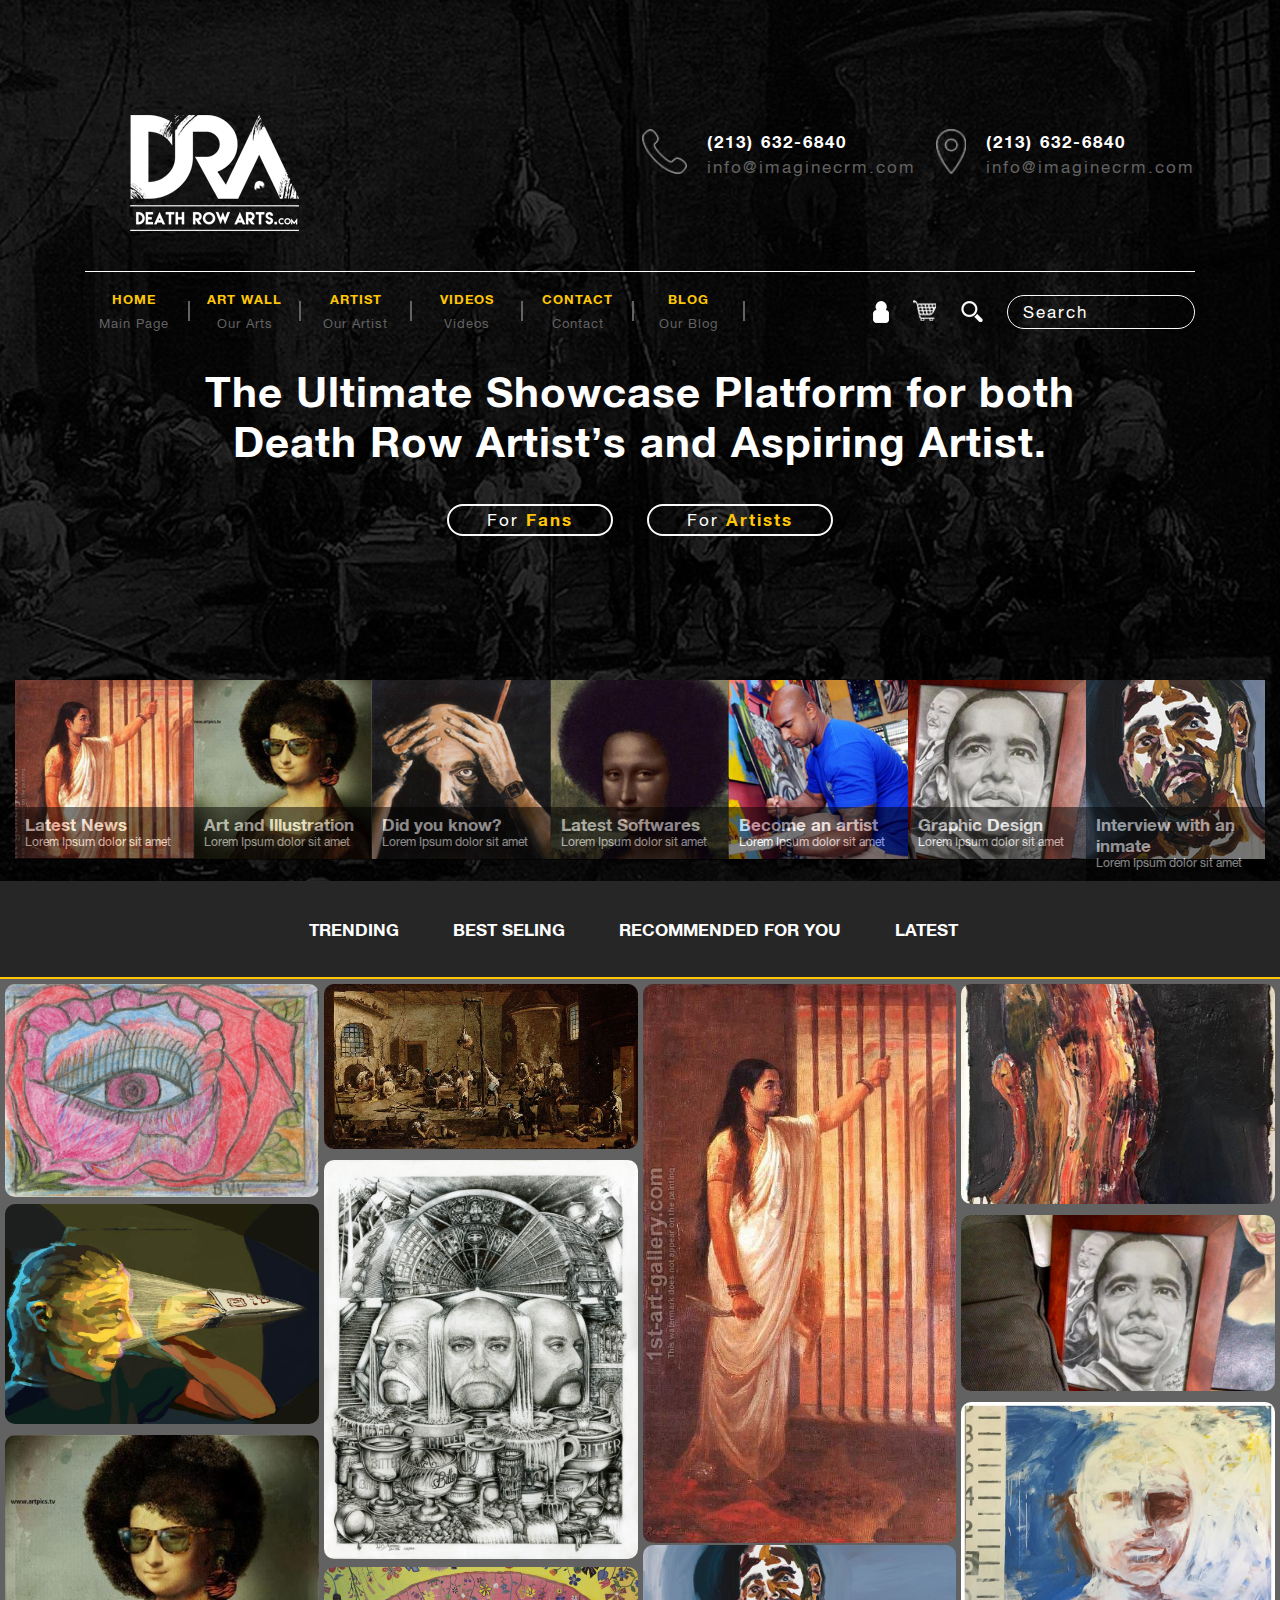
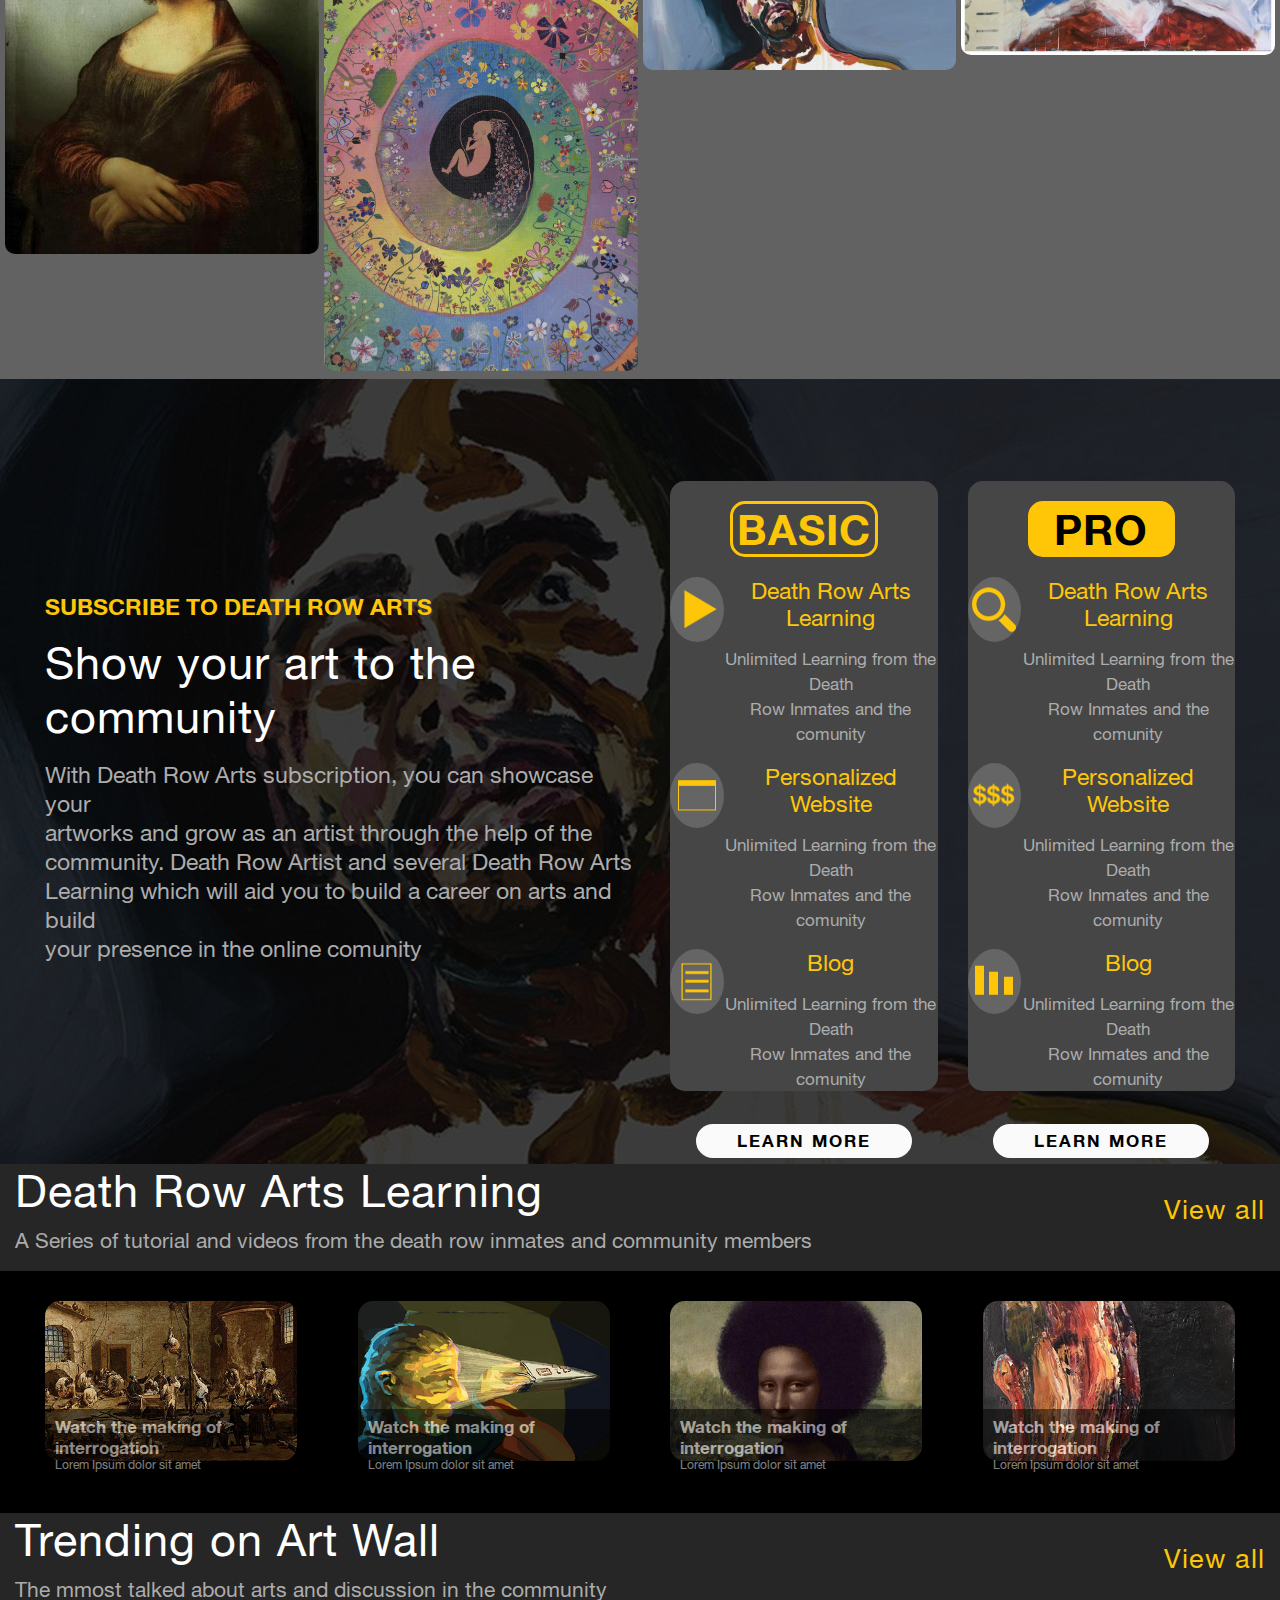
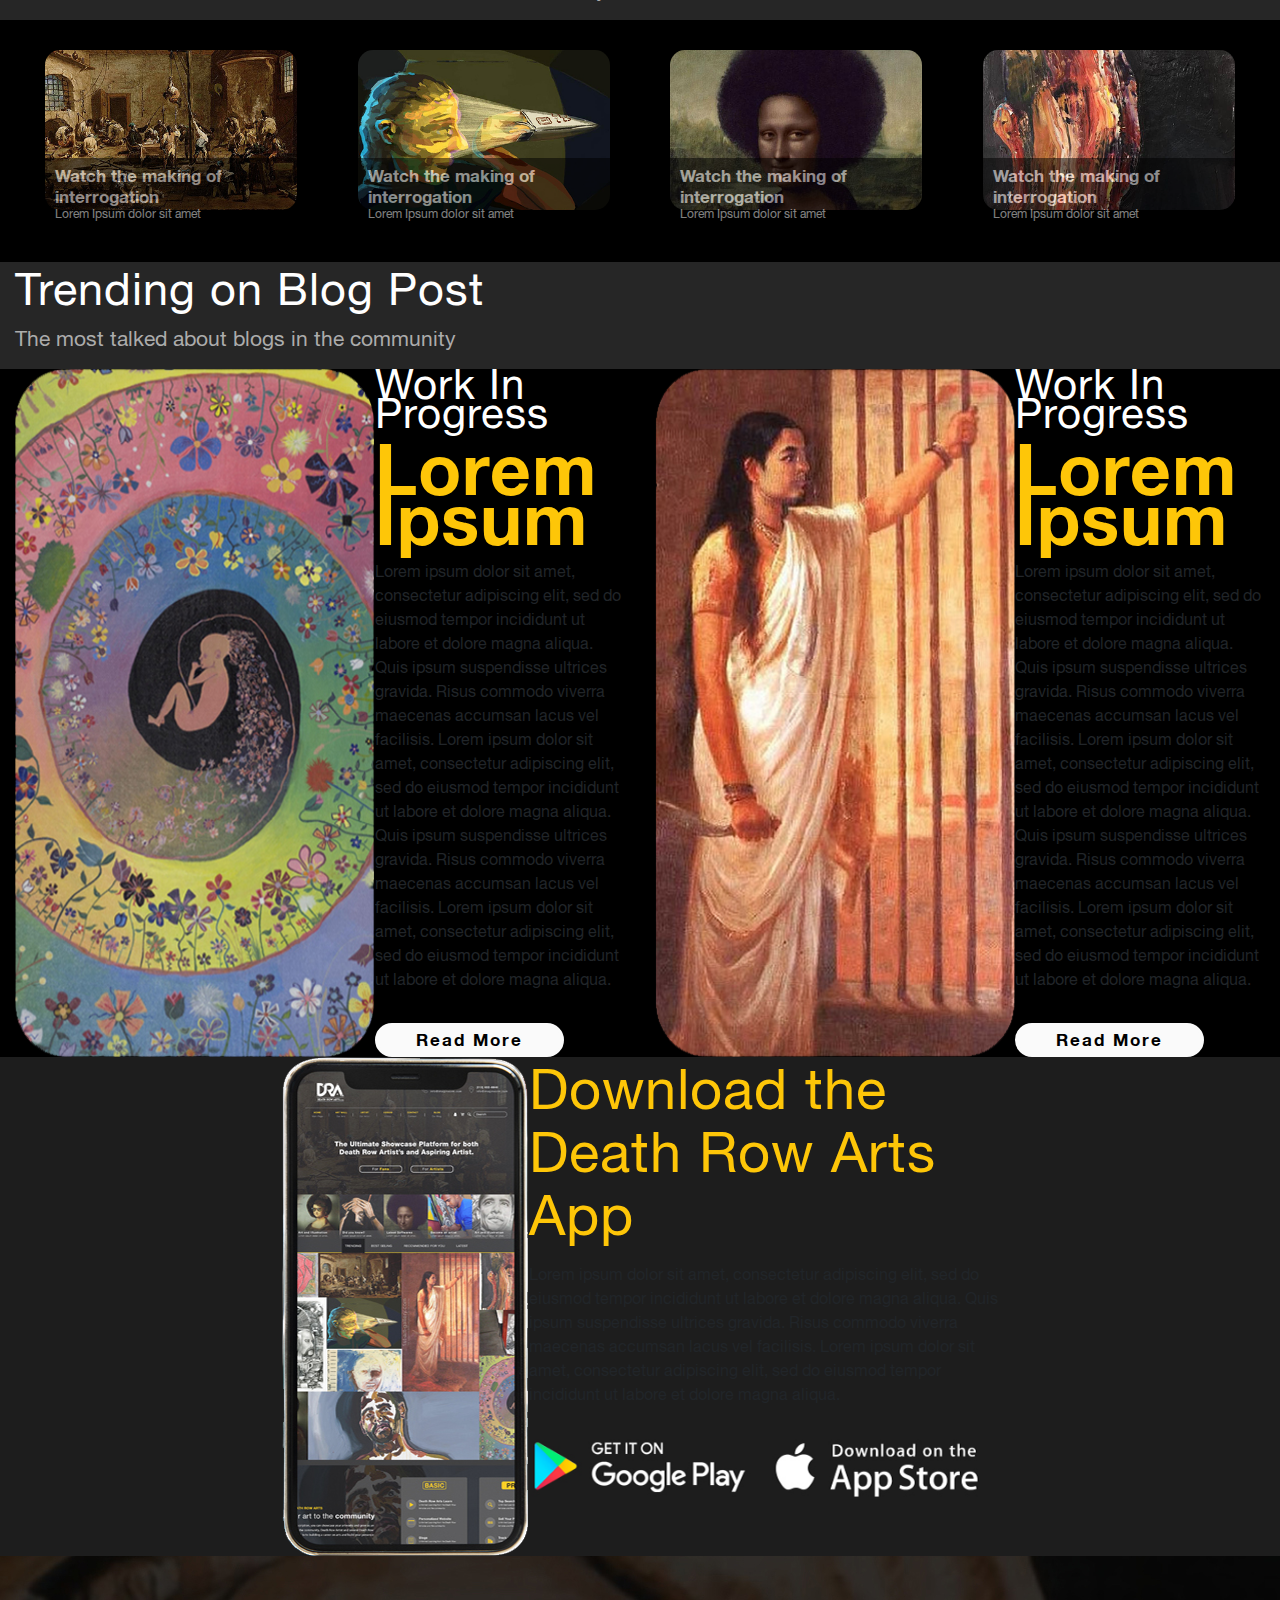
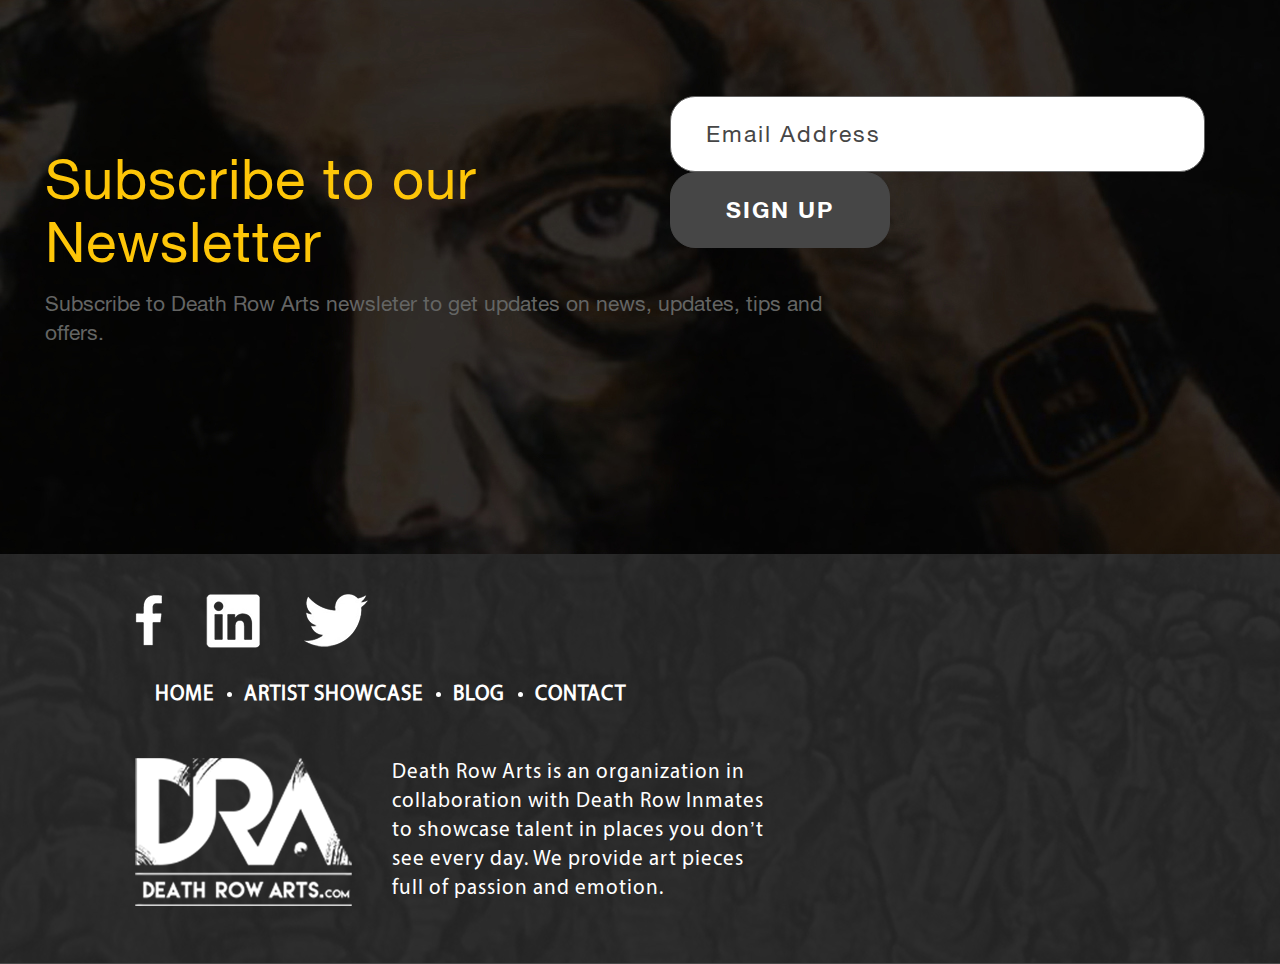
==== art_wall.html @ 4ac0b88d "Art-Wall draft (without margins)" ====
<!DOCTYPE html>
<html lang="en">
<head>
    <meta charset="utf-8">
    <meta name="viewport" content="width=device-width, initial-scale=1, shrink-to-fit=no">
    <meta name="description" content="">
    <meta name="author" content="">
    <!-- <link rel="icon" href="./favicon.ico"> -->

    <title>Art wall - Death Row Arts</title>

    <!-- Bootstrap CSS -->
    <link href="css/bootstrap.min.css" rel="stylesheet">

    <!-- Slick Slider -->
    <link href="slick/slick-theme.css" rel="stylesheet">
    <link href="slick/slick.css" rel="stylesheet">

    <!-- Custom styles for this template -->
    <link href="css/main.css" rel="stylesheet">
</head>

<body>

<header class="masthead-profile">
    <div class="container h-100 top-nav">
        <div class="row justify-content-between">
            <div class="col-md-auto">
                <div class="top-nav-logo">
                    <img src="img/DRA-logo.png" alt="DRA">
                </div>
            </div><!-- /.col-md -->
            <div class="col-md-auto top-right">
                <img src="img/phone.png" alt="phone_icon">
                <p>(213) 632-6840<br/><span class="top-right-mail">info@imaginecrm.com</span></p>
                <img src="img/location.png" alt="location_icon">
                <p>(213) 632-6840<br/><span class="top-right-mail">info@imaginecrm.com</span></p>
            </div><!-- /.col-md -->
        </div>
        <hr class="line"/>
        <div class="row justify-content-between align-items-center center">
            <div class="col-md-auto">
                <button class="top-nav_btn">
                    <img src="img/button.png" alt="button">
                </button>
                <ul class="top-nav_menu">
                    <li>
                        <a href="#">HOME</a>
                    </li>
                    <li>
                        <a href="#">ART WALL</a>
                    </li>
                    <li>
                        <a href="#">ARTIST</a>
                    </li>
                    <li>
                        <a href="#">VIDEOS</a>
                    </li>
                    <li>
                        <a href="#">CONTACT</a>
                    </li>
                    <li>
                        <a href="#">BLOG</a>
                    </li>
                </ul>
                <ul class="top-nav_menu_shell">
                    <li>
                        <p>Main Page</p>
                    </li>
                    <li>
                        <p>Our Arts</p>
                    </li>
                    <li>
                        <p>Our Artist</p>
                    </li>
                    <li>
                        <p>Videos</p>
                    </li>
                    <li>
                        <p>Contact</p>
                    </li>
                    <li>
                        <p>Our Blog</p>
                    </li>
                </ul>
            </div><!-- /.col-md -->
            <div class="col-md-auto">
                <ul class="top-nav_menu_right">
                    <li>
                        <a href="#"><img class="user" src="img/user.png" alt="user image"></a>
                    </li>
                    <li>
                        <a href="#"><img class="cart" src="img/cart.png" alt="cart image"></a>
                    </li>
                    <li>
                        <a href="#"><img class="search_icon" src="img/search.png" alt="search image"></a>
                    </li>
                    <li>
                        <input type="search" class="search" placeholder="Search">
                    </li>
                </ul>
            </div><!-- /.col-md -->
        </div><!-- /.row -->
        <div class="row justify-content-center align-items-center ">
            <div class="col-md-auto center art-wall_top">
                <h1>The Ultimate Showcase Platform for both<br/>
                    Death Row Artist’s and Aspiring Artist.</h1>
                <a href="#" class="art-wall_top_button">For <span class="art-wall_top_button_span">Fans</span></a>
                <a href="#" class="art-wall_top_button">For <span class="art-wall_top_button_span">Artists</span></a>
            </div>
        </div><!-- /.row -->
    </div>
</header>
<div class="container-fluid art-wall_top_imgs">
    <div class="row justify-content-center align-items-center">
        <div class="col-md-12 art-wall_top_imgs_row">
            <div class="art-wall_top_imgs_row_item">
                <a href="#"><img src="img/art-wall/art_wall_top1.jpg" class="img-fluid" alt="Image from Art Wall news"></a>
                <div class="art-wall_top_imgs_row_item_text">
                    <p>Latest News</p>
                    <p>Lorem Ipsum dolor sit amet</p>
                </div>
            </div>
            <div class="art-wall_top_imgs_row_item">
                <a href="#"><img src="img/art-wall/art_wall_top2.jpg" class="img-fluid" alt="Image from Art Wall news"></a>
                <div class="art-wall_top_imgs_row_item_text">
                    <p>Art and Illustration</p>
                    <p>Lorem Ipsum dolor sit amet</p>
                </div>
            </div>
            <div class="art-wall_top_imgs_row_item">
                <a href="#"><img src="img/art-wall/art_wall_top3.jpg" class="img-fluid" alt="Image from Art Wall news"></a>
                <div class="art-wall_top_imgs_row_item_text">
                    <p>Did you know?</p>
                    <p>Lorem Ipsum dolor sit amet</p>
                </div>
            </div>
            <div class="art-wall_top_imgs_row_item">
                <a href="#"><img src="img/art-wall/art_wall_top4.jpg" class="img-fluid" alt="Image from Art Wall news"></a>
                <div class="art-wall_top_imgs_row_item_text">
                    <p>Latest Softwares</p>
                    <p>Lorem Ipsum dolor sit amet</p>
                </div>
            </div>
            <div class="art-wall_top_imgs_row_item">
                <a href="#"><img src="img/art-wall/art_wall_top5.jpg" class="img-fluid" alt="Image from Art Wall news"></a>
                <div class="art-wall_top_imgs_row_item_text">
                    <p>Become an artist</p>
                    <p>Lorem Ipsum dolor sit amet</p>
                </div>
            </div>
            <div class="art-wall_top_imgs_row_item">
                <a href="#"><img src="img/art-wall/art_wall_top6.jpg" class="img-fluid" alt="Image from Art Wall news"></a>
                <div class="art-wall_top_imgs_row_item_text">
                    <p>Graphic Design</p>
                    <p>Lorem Ipsum dolor sit amet</p>
                </div>
            </div>
            <div class="art-wall_top_imgs_row_item">
                <a href="#"><img src="img/art-wall/art_wall_top7.jpg" class="img-fluid" alt="Image from Art Wall news"></a>
                <div class="art-wall_top_imgs_row_item_text">
                    <p>Interview with an inmate</p>
                    <p>Lorem Ipsum dolor sit amet</p>
                </div>
            </div>
        </div>
    </div><!-- /.row -->
</div>
<div class="container-fluid">
    <!-- Art-wall_menu -->
    <div class="row justify-content-center align-items-center art-wall_menu_bg">
        <div class="col-md-auto">
            <ul class="art-wall_menu">
                <li>
                    <a href="#">TRENDING</a>
                </li>
                <li>
                    <a href="#">BEST SELING</a>
                </li>
                <li>
                    <a href="#">RECOMMENDED FOR YOU</a>
                </li>
                <li>
                    <a href="#">LATEST</a>
                </li>
            </ul>
        </div>
    </div><!-- /.row -->
</div>
<!-- Gallery artist profile -->
<div class="container-fluid grid-cont">
    <div class="grid">
        <div class="grid_content">
            <div class="grid_item">
                <img src="img/artist_gallery_1.jpg" class="img-fluid" alt="Image from artist gallery">
            </div>
            <div class="grid_item">
                <img src="img/artist_gallery_2.jpg" class="img-fluid" alt="Image from artist gallery">
            </div>
            <div class="grid_item">
                <img src="img/artist_gallery_3.jpg" class="img-fluid" alt="Image from artist gallery">
            </div>
            <div class="grid_item">
                <img src="img/artist_gallery_4.jpg" class="img-fluid" alt="Image from artist gallery">
            </div>
            <div class="grid_item">
                <img src="img/artist_gallery_5.jpg" class="img-fluid" alt="Image from artist gallery">
            </div>
            <div class="grid_item">
                <img src="img/artist_gallery_6.jpg" class="img-fluid" alt="Image from artist gallery">
            </div>
            <div class="grid_item">
                <img src="img/artist_gallery_7.jpg" class="img-fluid" alt="Image from artist gallery">
            </div>
            <div class="grid_item">
                <img src="img/artist_gallery_8.jpg" class="img-fluid" alt="Image from artist gallery">
            </div>
            <div class="grid_item">
                <img src="img/artist_gallery_9.jpg" class="img-fluid" alt="Image from artist gallery">
            </div>
            <div class="grid_item">
                <img src="img/artist_gallery_10.jpg" class="img-fluid" alt="Image from artist gallery">
            </div>
            <div class="grid_item">
                <img src="img/artist_gallery_11.jpg" class="img-fluid" alt="Image from artist gallery">
            </div>
        </div>
    </div>
</div><!-- /.container grid -->
<div class="container-fluid">
    <!-- Tarifs - first block -->
    <div class="row align-items-center art-wall-firstbox">
        <div class="col-md-6">
            <p class="first">SUBSCRIBE TO DEATH ROW ARTS</p>
            <p class="second">Show your art to the community</p>
            <p class="third">With Death Row Arts subscription, you can showcase your<br/>
                artworks and grow as an artist through the help of the<br/>
                community. Death Row Artist and several Death Row Arts<br/>
                Learning which will aid you to build a career on arts and build<br/>
                your presence in the online comunity
            </p>
        </div>
        <div class="col-md-6 center art-wall-firstbox-items">
            <div class="art-wall-firstbox-items-first">
                <div class="art-wall-firstbox-item-title">
                    <p>BASIC</p>
                </div>
                <div class="art-wall-firstbox-items-first-row">
                    <div class="art-wall-firstbox-items-first-row-img">
                        <img src="img/art-wall/ArtWall_first-box_1.png" class="img-fluid" alt="item icon">
                    </div>
                    <div>
                        <p>Death Row Arts Learning</p>
                        <p>Unlimited Learning from the Death<br/>
                            Row Inmates and the comunity</p>
                    </div>
                </div>
                <div class="art-wall-firstbox-items-first-row">
                    <div class="art-wall-firstbox-items-first-row-img">
                        <img src="img/art-wall/ArtWall_first-box_2.png" class="img-fluid" alt="item icon">
                    </div>
                    <div>
                        <p>Personalized Website</p>
                        <p>Unlimited Learning from the Death<br/>
                            Row Inmates and the comunity</p>
                    </div>
                </div>
                <div class="art-wall-firstbox-items-first-row">
                    <div class="art-wall-firstbox-items-first-row-img">
                        <img src="img/art-wall/ArtWall_first-box_3.png" class="img-fluid" alt="item icon">
                    </div>
                    <div>
                        <p>Blog</p>
                        <p>Unlimited Learning from the Death<br/>
                            Row Inmates and the comunity</p>
                    </div>
                </div>
                <a href="#" class="button">LEARN MORE</a>
            </div>
            <div class="art-wall-firstbox-items-second">
                <div class="art-wall-secondbox-item-title">
                    <p>PRO</p>
                </div>
                <div class="art-wall-firstbox-items-first-row">
                    <div class="art-wall-firstbox-items-first-row-img">
                        <img src="img/art-wall/ArtWall_first-box_4.png" class="img-fluid" alt="item icon">
                    </div>
                    <div>
                        <p>Death Row Arts Learning</p>
                        <p>Unlimited Learning from the Death<br/>
                            Row Inmates and the comunity</p>
                    </div>
                </div>
                <div class="art-wall-firstbox-items-first-row">
                    <div class="art-wall-firstbox-items-first-row-img">
                        <img src="img/art-wall/ArtWall_first-box_5.png" class="img-fluid" alt="item icon">
                    </div>
                    <div>
                        <p>Personalized Website</p>
                        <p>Unlimited Learning from the Death<br/>
                            Row Inmates and the comunity</p>
                    </div>
                </div>
                <div class="art-wall-firstbox-items-first-row">
                    <div class="art-wall-firstbox-items-first-row-img">
                        <img src="img/art-wall/ArtWall_first-box_6.png" class="img-fluid" alt="item icon">
                    </div>
                    <div>
                        <p>Blog</p>
                        <p>Unlimited Learning from the Death<br/>
                            Row Inmates and the comunity</p>
                    </div>
                </div>
                <a href="#" class="button">LEARN MORE</a>
            </div>
        </div>
    </div><!-- Tarifs - first block -->
    <!-- Second block -->
    <div class="row justify-content-between align-items-center art-wall-secondBox">
        <div class="col-md-auto">
            <h2>Death Row Arts Learning</h2>
            <p>A Series of tutorial and videos from the death row inmates and community members</p>
        </div>
        <div class="col-md-auto art-wall-secondBox-txtSecond">
            <p>View all</p>
        </div>
    </div>
    <div class="row justify-content-center align-items-center art-wall-secondBox-img">
        <div class="col-md-12 art-wall_top_imgs_row">
            <div class="art-wall_top_imgs_row_item art-wall-midImg">
                <a href="#"><img src="img/art-wall/art_wall_mid1.jpg" class="img-fluid"
                                 alt="Image from Death Row Arts Learning"></a>
                <div class="art-wall_top_imgs_row_item_text">
                    <p>Watch the making of interrogation</p>
                    <p>Lorem Ipsum dolor sit amet</p>
                </div>
            </div>
            <div class="art-wall_top_imgs_row_item art-wall-midImg">
                <a href="#"><img src="img/art-wall/art_wall_mid2.jpg" class="img-fluid"
                                 alt="Image from Death Row Arts Learning"></a>
                <div class="art-wall_top_imgs_row_item_text">
                    <p>Watch the making of interrogation</p>
                    <p>Lorem Ipsum dolor sit amet</p>
                </div>
            </div>
            <div class="art-wall_top_imgs_row_item art-wall-midImg">
                <a href="#"><img src="img/art-wall/art_wall_mid3.jpg" class="img-fluid"
                                 alt="Image from Death Row Arts Learning"></a>
                <div class="art-wall_top_imgs_row_item_text">
                    <p>Watch the making of interrogation</p>
                    <p>Lorem Ipsum dolor sit amet</p>
                </div>
            </div>
            <div class="art-wall_top_imgs_row_item art-wall-midImg">
                <a href="#"><img src="img/art-wall/art_wall_mid4.jpg" class="img-fluid"
                                 alt="Image from Death Row Arts Learning"></a>
                <div class="art-wall_top_imgs_row_item_text">
                    <p>Watch the making of interrogation</p>
                    <p>Lorem Ipsum dolor sit amet</p>
                </div>
            </div>
        </div>
    </div><!-- /.row -->
    <div class="row justify-content-between align-items-center art-wall-secondBox">
        <div class="col-md-auto">
            <h2>Trending on Art Wall</h2>
            <p>The mmost talked about arts and discussion in the community</p>
        </div>
        <div class="col-md-auto art-wall-secondBox-txtSecond">
            <p>View all</p>
        </div>
    </div>
    <div class="row justify-content-center align-items-center art-wall-secondBox-img">
        <div class="col-md-12 art-wall_top_imgs_row">
            <div class="art-wall_top_imgs_row_item art-wall-midImg">
                <a href="#"><img src="img/art-wall/art_wall_mid1.jpg" class="img-fluid"
                                 alt="Image from Trending on Art Wall"></a>
                <div class="art-wall_top_imgs_row_item_text">
                    <p>Watch the making of interrogation</p>
                    <p>Lorem Ipsum dolor sit amet</p>
                </div>
            </div>
            <div class="art-wall_top_imgs_row_item art-wall-midImg">
                <a href="#"><img src="img/art-wall/art_wall_mid2.jpg" class="img-fluid"
                                 alt="Image from Trending on Art Wall"></a>
                <div class="art-wall_top_imgs_row_item_text">
                    <p>Watch the making of interrogation</p>
                    <p>Lorem Ipsum dolor sit amet</p>
                </div>
            </div>
            <div class="art-wall_top_imgs_row_item art-wall-midImg">
                <a href="#"><img src="img/art-wall/art_wall_mid3.jpg" class="img-fluid"
                                 alt="Image from Trending on Art Wall"></a>
                <div class="art-wall_top_imgs_row_item_text">
                    <p>Watch the making of interrogation</p>
                    <p>Lorem Ipsum dolor sit amet</p>
                </div>
            </div>
            <div class="art-wall_top_imgs_row_item art-wall-midImg">
                <a href="#"><img src="img/art-wall/art_wall_mid4.jpg" class="img-fluid"
                                 alt="Image from Trending on Art Wall"></a>
                <div class="art-wall_top_imgs_row_item_text">
                    <p>Watch the making of interrogation</p>
                    <p>Lorem Ipsum dolor sit amet</p>
                </div>
            </div>
        </div>
    </div><!-- /.row -->
    <div class="row align-items-center art-wall-secondBox">
        <div class="col-md-12">
            <h2>Trending on Blog Post</h2>
            <p>The most talked about blogs in the community</p>
        </div>
    </div>
    <!-- Third block -->
    <div class="row justify-content-center align-items-center art-wall-thirdBox">
        <div class="col-md-6 flex">
            <img src="img/art-wall/art-wall-ThirdBox1.png" class="img-fluid" alt="Image from Trending on Blog Post">
            <div>
                <p>Work In Progress</p>
                <p>Lorem Ipsum</p>
                <p>Lorem ipsum dolor sit amet, consectetur adipiscing elit, sed do eiusmod tempor incididunt ut labore
                    et dolore magna aliqua. Quis ipsum suspendisse ultrices gravida. Risus commodo viverra maecenas
                    accumsan lacus vel facilisis. Lorem ipsum dolor sit amet, consectetur adipiscing elit, sed do
                    eiusmod tempor incididunt ut labore et dolore magna aliqua. Quis ipsum suspendisse ultrices gravida.
                    Risus commodo viverra maecenas accumsan lacus vel facilisis. Lorem ipsum dolor sit amet, consectetur
                    adipiscing elit, sed do eiusmod tempor incididunt ut labore et dolore magna aliqua. </p>
                <a href="#" class="button">Read More</a>
            </div>
        </div>
        <div class="col-md-6 flex">
            <img src="img/art-wall/art-wall-ThirdBox2.png" class="img-fluid" alt="Image from Trending on Blog Post">
            <div>
                <p>Work In Progress</p>
                <p>Lorem Ipsum</p>
                <p>Lorem ipsum dolor sit amet, consectetur adipiscing elit, sed do eiusmod tempor incididunt ut labore
                    et dolore magna aliqua. Quis ipsum suspendisse ultrices gravida. Risus commodo viverra maecenas
                    accumsan lacus vel facilisis. Lorem ipsum dolor sit amet, consectetur adipiscing elit, sed do
                    eiusmod tempor incididunt ut labore et dolore magna aliqua. Quis ipsum suspendisse ultrices gravida.
                    Risus commodo viverra maecenas accumsan lacus vel facilisis. Lorem ipsum dolor sit amet, consectetur
                    adipiscing elit, sed do eiusmod tempor incididunt ut labore et dolore magna aliqua. </p>
                <a href="#" class="button">Read More</a>
            </div>
        </div>
    </div><!-- /.row -->
    <!-- Fourth block -->
    <div class="row justify-content-center align-items-center art-wall-forthBox">
        <div class="col-md-7 flex">
            <img src="img/art-wall/art-wall-FourthBox.png" class="img-fluid" alt="Image of phone">
            <div>
                <p>Download the<br/>
                    Death Row Arts App</p>
                <p>Lorem ipsum dolor sit amet, consectetur adipiscing elit, sed do eiusmod tempor incididunt ut labore
                    et dolore magna aliqua. Quis ipsum suspendisse ultrices gravida. Risus commodo viverra maecenas
                    accumsan lacus vel facilisis. Lorem ipsum dolor sit amet, consectetur adipiscing elit, sed do
                    eiusmod tempor incididunt ut labore et dolore magna aliqua.</p>
                <img src="img/art-wall/art-wall-FourthBox1.png" class="img-fluid" alt="GooglePlay and AppStore icons">
            </div>
        </div>
    </div><!-- /.row -->
    <!-- Subscribe block -->
    <div class="row justify-content-center align-items-center art-wall-subscribe">
        <div class="col-md-6">
            <p>Subscribe to our Newsletter</p>
            <p>Subscribe to Death Row Arts newsleter to get updates on news, updates, tips and offers.</p>
        </div>
        <div class="col-md-6">
            <input type="email" class="email" placeholder="Email Address">
            <a href="#" class="art-wall-subscribe_btn">SIGN UP</a>
        </div>
    </div><!-- /.row -->
</div><!-- /.container -->

<footer class="footer">
    <div class="container-fluid">
        <div class="row justify-content-between align-items-center">
            <div class="col-md-auto footer-left">
                <a href="#"><img src="img/fb.png" alt="facebook icon"></a>
                <a href="#"><img src="img/in.png" alt="linkedin_icon"></a>
                <a href="#"><img src="img/twitter.png" alt="twitter_icon"></a>
                <ul class="footer-left-menu">
                    <li>
                        <a href="#">HOME</a>
                    </li>
                    <li>
                        <a href="#">ARTIST SHOWCASE</a>
                    </li>
                    <li>
                        <a href="#">BLOG</a>
                    </li>
                    <li>
                        <a href="#">CONTACT</a>
                    </li>
                </ul>
            </div><!-- /.col-md -->
            <div class="col-md-auto footer-right">
                <img src="img/DRA-logoFooter.png" alt="DRA">
                <p>Death Row Arts is an organization in<br/>
                    collaboration with Death Row Inmates<br/>
                    to showcase talent in places you don’t<br/>
                    see every day. We provide art pieces<br/>
                    full of passion and emotion.</p>
            </div><!-- /.col-md -->
        </div>
    </div><!-- /.container -->
</footer>

<script src="js/jquery-3.3.1.slim.min.js"></script>
<script src="js/bootstrap.bundle.min.js"></script>
<script src="js/main.js"></script>
<script src="slick/slick.js"></script>
</body>
</html>
---- css/main.css ----
@charset "UTF-8";
@font-face {
  font-family: "HelveticaNeueLT Std";
  src: url("../fonts/HelveticaNeueLTStd-Bd.eot");
  src: url("../fonts/HelveticaNeueLTStd-Bd.eot?#iefix") format("embedded-opentype"), url("../fonts/HelveticaNeueLTStd-Bd.woff2") format("woff2"), url("../fonts/HelveticaNeueLTStd-Bd.woff") format("woff"), url("../fonts/HelveticaNeueLTStd-Bd.ttf") format("truetype"), url("../fonts/HelveticaNeueLTStd-Bd.svg#HelveticaNeueLTStd-Bd") format("svg");
  font-weight: 700;
  font-style: normal;
  font-stretch: normal;
  unicode-range: U+0020-00FE;
}
@font-face {
  font-family: "HelveticaNeueLT Std";
  src: url("../fonts/HelveticaNeueLTStd-It.eot");
  src: url("../fonts/HelveticaNeueLTStd-It.eot?#iefix") format("embedded-opentype"), url("../fonts/HelveticaNeueLTStd-It.woff2") format("woff2"), url("../fonts/HelveticaNeueLTStd-It.woff") format("woff"), url("../fonts/HelveticaNeueLTStd-It.ttf") format("truetype"), url("../fonts/HelveticaNeueLTStd-It.svg#HelveticaNeueLTStd-It") format("svg");
  font-weight: 400;
  font-style: italic;
  font-stretch: normal;
  unicode-range: U+0020-00FE;
}
@font-face {
  font-family: "HelveticaNeueLT Std";
  src: url("../fonts/HelveticaNeueLTStd-Roman.eot");
  src: url("../fonts/HelveticaNeueLTStd-Roman.eot?#iefix") format("embedded-opentype"), url("../fonts/HelveticaNeueLTStd-Roman.woff2") format("woff2"), url("../fonts/HelveticaNeueLTStd-Roman.woff") format("woff"), url("../fonts/HelveticaNeueLTStd-Roman.ttf") format("truetype"), url("../fonts/HelveticaNeueLTStd-Roman.svg#HelveticaNeueLTStd-Roman") format("svg");
  font-weight: 400;
  font-style: normal;
  font-stretch: normal;
  unicode-range: U+0020-00FE;
}
@font-face {
  font-family: "Myriad Pro";
  src: url("../fonts/MyriadPro-Regular.eot");
  src: url("../fonts/MyriadPro-Regular.eot?#iefix") format("embedded-opentype"), url("../fonts/MyriadPro-Regular.woff2") format("woff2"), url("../fonts/MyriadPro-Regular.woff") format("woff"), url("../fonts/MyriadPro-Regular.ttf") format("truetype"), url("../fonts/MyriadPro-Regular.svg#MyriadPro-Regular") format("svg");
  font-weight: 400;
  font-style: normal;
  font-stretch: normal;
  unicode-range: U+0020-00FE;
}
.sponsors {
  margin-top: 155px;
  margin-bottom: 170px;
}
.sponsors_linegr {
  margin-bottom: 5px;
}
.sponsors img {
  border-radius: 10px;
  -webkit-border-radius: 10px;
  -moz-border-radius: 10px;
  height: 160px;
}
.sponsors_video {
  background-color: #d0d0d0;
  padding-bottom: 122px;
}
.sponsors_video h2 {
  margin-top: 87px;
  font-size: 55px;
  letter-spacing: 6px;
  line-height: 77px;
  color: #464646;
}
.sponsors_video p {
  margin-top: -95px;
  vertical-align: middle;
  font-size: 25px;
  letter-spacing: 3px;
  line-height: 35px;
  color: #464646;
  width: auto;
}
.sponsors_video_image img {
  margin-top: -98px;
  width: 870px;
}

.masthead-profile {
  height: 100vh;
  min-height: 700px;
  background-image: url("../img/artist profile_header.jpg");
  background-size: cover;
  background-position: center;
  background-repeat: no-repeat;
  background-color: #000000;
  padding-top: 115px;
}

.artist-profile_top img {
  margin-top: 146px;
  border: 5px solid #ffffff;
  height: 127px;
  width: 127px;
}
.artist-profile_top h1 {
  margin-top: 43px;
  font-size: 61px;
  letter-spacing: 1px;
  line-height: 55px;
  color: #ffffff;
  font-weight: 700;
}
.artist-profile_top_label, .artist-profile_top_loc, .artist-profile_top_stat {
  font-size: 27px;
  letter-spacing: 1px;
  line-height: 24px;
  color: #959595;
}
.artist-profile_top_loc {
  margin-top: 20px;
  display: -webkit-box;
  display: -ms-flexbox;
  display: flex;
}
.artist-profile_top_loc img {
  margin-top: -5px;
  border: none;
  height: 30px;
  width: 22px;
}
.artist-profile_top_loc p {
  margin-bottom: 22px;
  vertical-align: center;
  padding-left: 15px;
}
.artist-profile_top_stat {
  display: -webkit-box;
  display: -ms-flexbox;
  display: flex;
}
.artist-profile_top_stat p {
  margin-right: 14px;
  position: relative;
}
.artist-profile_top_stat p::after {
  position: absolute;
  content: "";
  display: block;
  height: 20px;
  border-left: 2px solid #959595;
  right: -8px;
  bottom: 1px;
}
.artist-profile_top_stat p:last-child::after {
  display: none;
}

.artist-profile_menu {
  position: relative;
  height: 95px;
  list-style: none;
  display: -webkit-box;
  display: -ms-flexbox;
  display: flex;
  margin-bottom: 1px;
  padding: 0;
}
.artist-profile_menu_bg {
  background-color: #262626;
  border-bottom: 2px solid #ffc608;
}
.artist-profile_menu li {
  margin-right: 14px;
  position: relative;
}
.artist-profile_menu li a {
  display: block;
  height: 95px;
  text-transform: uppercase;
  color: #ffffff;
  text-decoration: none;
  font-weight: 700;
  font-size: 17px;
  letter-spacing: 0;
  line-height: 21px;
  padding-top: 38px;
  padding-left: 20px;
  padding-right: 20px;
}
.artist-profile_menu li a:hover {
  text-decoration: none;
  background-color: #000000;
  color: #d9d9d9;
}
.artist-profile_menu_second {
  list-style: none;
  display: -webkit-box;
  display: -ms-flexbox;
  display: flex;
  padding-left: 0;
}
.artist-profile_menu_second_bg {
  background-color: #000000;
}
.artist-profile_menu_second_bg ul {
  margin-bottom: 0;
}
.artist-profile_menu_second li {
  margin-right: 20px;
  position: relative;
}
.artist-profile_menu_second li a {
  display: block;
  text-transform: uppercase;
  color: #ffffff;
  text-decoration: none;
  font-size: 17px;
  letter-spacing: 0;
  line-height: 21px;
  height: 85px;
  padding-top: 32px;
}
.artist-profile_menu_second li a:hover {
  color: #ffc608;
}
.artist-profile_menu_second li::after {
  position: absolute;
  content: "";
  display: block;
  height: 15px;
  border-left: 2px solid #ffffff;
  right: -12px;
  bottom: 35px;
}
.artist-profile_menu_second li:last-child::after {
  display: none;
}

.artist-profile_button {
  padding: 4px 38px;
  background-color: #ffc608;
  color: #000000;
  border-radius: 25px;
  -webkit-border-radius: 25px;
  -moz-border-radius: 25px;
  text-decoration: none;
  -webkit-transition: all 0.2s;
  transition: all 0.2s;
  font-size: 17px;
  letter-spacing: 2px;
  line-height: 25px;
  border: 1px solid #262626;
  font-weight: 700;
}
.artist-profile_button:hover {
  text-decoration: none;
  color: #333333;
  border: 1px solid #ffc608;
}

.grid-cont {
  padding: 5px;
  background-color: #626262;
}

.grid {
  max-width: 100%;
  margin: 0 auto;
  position: static;
  width: 100%;
  height: 100%;
  display: -webkit-box;
  display: -ms-flexbox;
  display: flex;
  -webkit-box-orient: vertical;
  -webkit-box-direction: normal;
      -ms-flex-direction: column;
          flex-direction: column;
  -webkit-box-align: center;
      -ms-flex-align: center;
          align-items: center;
}
.grid_content {
  width: 100%;
  display: grid;
  grid-template-columns: repeat(auto-fill, minmax(430px, 1fr));
  grid-gap: 0 5px;
  grid-auto-rows: 11px;
}
.grid_item {
  width: 100%;
}
.grid_item img {
  border-radius: 10px;
  -webkit-border-radius: 10px;
  -moz-border-radius: 10px;
  width: 100%;
  display: block;
}

.art-wall_top h1 {
  margin-top: 30px;
  font-size: 42px;
  font-weight: 700;
  letter-spacing: 1px;
  line-height: 50px;
  color: #ffffff;
}
.art-wall_top_button {
  padding: 4px 38px;
  display: inline-block;
  background-color: transparent;
  color: #ffffff;
  border-radius: 25px;
  -webkit-border-radius: 25px;
  -moz-border-radius: 25px;
  text-decoration: none;
  -webkit-transition: all 0.2s;
  transition: all 0.2s;
  font-size: 17px;
  letter-spacing: 2px;
  line-height: 20px;
  border: 2px solid #fafafa;
  margin-top: 30px;
  margin-right: 30px;
}
.art-wall_top_button:last-child {
  margin-right: 0;
}
.art-wall_top_button_span {
  color: #ffc608;
  font-weight: 700;
}
.art-wall_top_button:hover {
  text-decoration: none;
  color: #bb8f00;
  border: 2px solid #bb8f00;
}

.art-wall_top_imgs {
  margin-top: -220px;
}
.art-wall_top_imgs_row {
  display: -webkit-box;
  display: -ms-flexbox;
  display: flex;
}
.art-wall_top_imgs_row_item_text {
  margin-top: -52px;
  pointer-events: none;
  background-color: #000000;
  opacity: 0.5;
  filter: alpha(Opacity=50);
}
.art-wall_top_imgs_row_item_text p {
  margin: 0;
  padding: 0 0 0 10px;
}
.art-wall_top_imgs_row_item_text p:first-child {
  font-size: 17px;
  font-weight: 700;
  letter-spacing: 0;
  line-height: 21px;
  color: #ffffff;
  padding-top: 7px;
}
.art-wall_top_imgs_row_item_text p:last-child {
  font-size: 12px;
  letter-spacing: 0;
  line-height: 15px;
  color: #ffffff;
  padding-bottom: 10px;
}

.art-wall_menu {
  position: relative;
  height: 95px;
  list-style: none;
  display: -webkit-box;
  display: -ms-flexbox;
  display: flex;
  margin-bottom: 1px;
  padding: 0;
}
.art-wall_menu_bg {
  background-color: #262626;
  border-bottom: 2px solid #ffc608;
}
.art-wall_menu li {
  margin-right: 14px;
  position: relative;
}
.art-wall_menu li a {
  display: block;
  height: 95px;
  text-transform: uppercase;
  color: #ffffff;
  text-decoration: none;
  font-weight: 700;
  font-size: 17px;
  letter-spacing: 0;
  line-height: 21px;
  padding-top: 38px;
  padding-left: 20px;
  padding-right: 20px;
}
.art-wall_menu li a:hover {
  text-decoration: none;
  background-color: #000000;
  color: #d9d9d9;
}

.art-wall-firstbox {
  padding-left: 30px;
  padding-top: 30px;
  height: 785px;
  background-image: url("../img/art-wall/art-wall-firstBox-bg.jpg");
  background-position: center;
  background-repeat: no-repeat;
}
.art-wall-firstbox .first {
  font-size: 23px;
  font-weight: 700;
  letter-spacing: 0;
  line-height: 27px;
  color: #fec608;
}
.art-wall-firstbox .second {
  font-size: 45px;
  letter-spacing: 1px;
  line-height: 54px;
  color: #ffffff;
}
.art-wall-firstbox .third {
  font-size: 23px;
  letter-spacing: 0;
  line-height: 29px;
  color: #acacac;
}

.art-wall-firstbox-item-title p, .art-wall-secondbox-item-title p {
  font-size: 42px;
  font-weight: 700;
  letter-spacing: 1px;
  line-height: 50px;
  color: #fec608;
  border: 3px solid #ffc608;
  border-radius: 15px;
  -webkit-border-radius: 15px;
  -moz-border-radius: 15px;
  margin: 20px 60px;
}

.art-wall-secondbox-item-title p {
  color: #000000;
  border: 3px solid #ffc608;
  background-color: #ffc608;
}

.art-wall-firstbox-items {
  display: -webkit-box;
  display: -ms-flexbox;
  display: flex;
}
.art-wall-firstbox-items-first, .art-wall-firstbox-items-second {
  border-radius: 15px;
  -webkit-border-radius: 15px;
  -moz-border-radius: 15px;
  width: 420px;
  height: 610px;
  background-color: #464646;
  margin-right: 30px;
}
.art-wall-firstbox-items-first-row, .art-wall-firstbox-items-second-row {
  display: -webkit-box;
  display: -ms-flexbox;
  display: flex;
}
.art-wall-firstbox-items-first-row-img, .art-wall-firstbox-items-second-row-img {
  width: 65px;
  height: 65px;
  overflow: hidden;
  background: #646564;
  padding-top: 7px;
  border-radius: 50%;
  -moz-border-radius: 50%;
  -webkit-border-radius: 50%;
}
.art-wall-firstbox-items-first-row p:first-child, .art-wall-firstbox-items-second-row p:first-child {
  font-size: 23px;
  letter-spacing: 0;
  line-height: 27px;
  color: #fec608;
}
.art-wall-firstbox-items-first-row p:last-child, .art-wall-firstbox-items-second-row p:last-child {
  font-size: 17px;
  letter-spacing: 0;
  line-height: 25px;
  color: #acacac;
}

.art-wall-secondBox {
  background-color: #262626;
}
.art-wall-secondBox h2 {
  font-size: 45px;
  letter-spacing: 1px;
  line-height: 54px;
  color: #ffffff;
}
.art-wall-secondBox p {
  font-size: 21px;
  letter-spacing: 0;
  line-height: 29px;
  color: #acacac;
}
.art-wall-secondBox-txtSecond p {
  font-size: 27px;
  letter-spacing: 1px;
  line-height: 33px;
  color: #fec608;
}

.art-wall-secondBox-img {
  background-color: #000000;
}

.art-wall-midImg {
  margin: 30px;
}
.art-wall-midImg img {
  border-radius: 15px;
  -webkit-border-radius: 15px;
  -moz-border-radius: 15px;
}

.art-wall-thirdBox {
  background-color: #000000;
}
.art-wall-thirdBox p:first-child {
  font-size: 42px;
  letter-spacing: 1px;
  line-height: 29px;
  color: #ffffff;
}
.art-wall-thirdBox p:nth-child(2) {
  font-size: 71px;
  font-weight: 700;
  letter-spacing: 1px;
  line-height: 50px;
  color: #fec608;
}
.art-wall-thirdBox p:last-child {
  width: 467px;
  height: 501px;
  font-size: 21px;
  letter-spacing: 0;
  line-height: 29px;
  color: #acacac;
}
.art-wall-thirdBox p a {
  font-size: 27px;
  letter-spacing: 1px;
  line-height: 32px;
  color: #000000;
}

.art-wall-forthBox {
  background-color: #1d1d1d;
}
.art-wall-forthBox p:first-child {
  font-size: 56px;
  letter-spacing: 1px;
  line-height: 63px;
  color: #fec608;
}
.art-wall-forthBox p:last-child {
  width: 561px;
  font-size: 21px;
  letter-spacing: 0;
  line-height: 29px;
  color: #646564;
}

.art-wall-subscribe {
  padding-left: 30px;
  height: 598px;
  background-image: url("../img/art-wall/art-wall-bottom-bg.jpg");
  background-position: center;
  background-repeat: no-repeat;
}
.art-wall-subscribe p:first-child {
  font-size: 56px;
  letter-spacing: 1px;
  line-height: 63px;
  color: #fec608;
}
.art-wall-subscribe p:last-child {
  width: 778px;
  font-size: 21px;
  letter-spacing: 0;
  line-height: 29px;
  color: #646564;
}
.art-wall-subscribe input {
  border-radius: 25px;
  -webkit-border-radius: 25px;
  -moz-border-radius: 25px;
  background-color: #ffffff;
  font-size: 23px;
  letter-spacing: 2px;
  line-height: 34px;
  color: #464646;
  padding-left: 35px;
  padding-top: 20px;
  padding-bottom: 20px;
  margin-right: 20px;
  width: 535px;
  border: 1px solid #626262;
}
.art-wall-subscribe_btn {
  padding: 20px 55px;
  display: inline-block;
  background-color: #464646;
  color: #ffffff;
  border-radius: 25px;
  -webkit-border-radius: 25px;
  -moz-border-radius: 25px;
  text-decoration: none;
  -webkit-transition: all 0.2s;
  transition: all 0.2s;
  font-size: 23px;
  letter-spacing: 2px;
  line-height: 34px;
  font-weight: 700;
  margin-bottom: 165px;
  border: 1px solid #464646;
}
.art-wall-subscribe_btn:hover {
  text-decoration: none;
  background-color: #333333;
  color: #cccccc;
  border: 1px solid #626262;
}

.center {
  text-align: center;
}

.flex {
  display: -webkit-box;
  display: -ms-flexbox;
  display: flex;
}

body {
  background-color: #fafafa !important;
  margin: 0;
  font-family: "HelveticaNeueLT Std", "Helvetica Neue", Helvetica !important;
  max-width: 1920px;
}

.masthead {
  height: 100vh;
  min-height: 700px;
  background-image: url("../img/header.png");
  background-size: cover;
  background-position: center;
  background-repeat: no-repeat;
  background-color: #000000;
  padding-top: 102px;
}

.top-right {
  display: -webkit-box;
  display: -ms-flexbox;
  display: flex;
  margin-top: 14px;
}
.top-right img {
  height: 45px;
  margin: 0 20px;
}
.top-right p {
  color: #ffffff;
  font-weight: 700;
  font-size: 17px;
  letter-spacing: 2px;
  line-height: 25px;
}
.top-right-mail {
  color: #626262;
  font-weight: 400;
}

.top-nav {
  font-size: 14px;
  position: relative;
}
.top-nav-logo {
  padding-left: 45px;
}
.top-nav ul {
  margin-bottom: 0;
}
.top-nav_btn {
  display: none;
  font-size: 20px;
  width: 52px;
  height: 29px;
  background-color: transparent;
  border: none;
  position: absolute;
  right: 15px;
  top: -245px;
}
.top-nav_btn img:hover {
  cursor: pointer;
}
.top-nav_menu, .top-nav_menu_shell {
  list-style: none;
  display: -webkit-box;
  display: -ms-flexbox;
  display: flex;
  padding-left: 0;
}
.top-nav_menu li, .top-nav_menu_shell li {
  margin-right: 14px;
  position: relative;
  width: 97px;
}
.top-nav_menu li p, .top-nav_menu_shell li p {
  font-size: 13px;
  color: #626262;
  letter-spacing: 1px;
  line-height: 25px;
  margin-bottom: 0;
}
.top-nav_menu li a, .top-nav_menu_shell li a {
  text-transform: uppercase;
  color: #ffc608;
  text-decoration: none;
  font-size: 13px;
  letter-spacing: 1px;
  line-height: 25px;
  font-weight: 700;
}
.top-nav_menu li a::after, .top-nav_menu_shell li a::after {
  content: "";
  display: block;
  width: 100%;
  height: 2px;
  background-color: #ffc608;
  -webkit-transform: translateY(5px) scale(0);
          transform: translateY(5px) scale(0);
  -webkit-transition: all 0.2s;
  transition: all 0.2s;
}
.top-nav_menu li a:hover, .top-nav_menu_shell li a:hover {
  text-decoration: none;
  color: #bb8f00;
}
.top-nav_menu li a:hover::after, .top-nav_menu_shell li a:hover::after {
  -webkit-transform: translateY(25px) scale(1);
          transform: translateY(25px) scale(1);
}

.top-nav_menu_shell {
  margin-top: -3px;
}
.top-nav_menu_shell li::after {
  position: absolute;
  content: "";
  display: block;
  height: 20px;
  border-left: 2px solid #626262;
  right: -8px;
  bottom: 15px;
}

.top-nav_menu_right {
  display: -webkit-box;
  display: -ms-flexbox;
  display: flex;
  list-style: none;
  padding-left: 0;
}
.top-nav_menu_right li {
  margin-right: 20px;
}
.top-nav_menu_right li:last-child {
  margin: 0;
}
.top-nav_menu_right li::before {
  content: "";
  display: inline-block;
  height: 100%;
  vertical-align: middle;
}
.top-nav_menu_right li a::after {
  content: "";
  display: block;
  width: 100%;
  height: 2px;
  background-color: #ffc608;
  -webkit-transform: translateY(5px) scale(0);
          transform: translateY(5px) scale(0);
  -webkit-transition: all 0.2s;
  transition: all 0.2s;
}
.top-nav_menu_right li a:hover {
  text-decoration: none;
  color: #bb8f00;
}
.top-nav_menu_right li a:hover::after {
  -webkit-transform: translateY(10px) scale(1);
          transform: translateY(10px) scale(1);
}

.welcome {
  color: #ffffff;
  font-size: 23px;
  letter-spacing: 2px;
  line-height: 95px;
  margin-top: 65px;
}
.welcome_label {
  color: #ffffff;
  font-size: 53px;
  letter-spacing: 1px;
  line-height: 58px;
  margin-top: -28px;
  margin-bottom: 2px;
  font-weight: 800;
}
.welcome_label_low {
  color: #ffffff;
  font-size: 23px;
  letter-spacing: 2px;
  line-height: 65px;
}

.line {
  width: 100%;
  background-color: #ffffff;
  border: none;
  margin-top: 40px;
  margin-bottom: 15px;
  height: 1px;
}

.button {
  padding: 4px 38px;
  display: inline-block;
  background-color: #fafafa;
  color: #000000;
  border-radius: 25px;
  -webkit-border-radius: 25px;
  -moz-border-radius: 25px;
  text-decoration: none;
  -webkit-transition: all 0.2s;
  transition: all 0.2s;
  font-size: 17px;
  letter-spacing: 2px;
  line-height: 20px;
  border: 3px solid #fafafa;
  font-weight: 700;
  margin-top: 16px;
}
.button:hover {
  text-decoration: none;
  color: #333333;
  border: 2px solid #464646;
}

.search {
  border-radius: 25px;
  -webkit-border-radius: 25px;
  -moz-border-radius: 25px;
  background-color: transparent;
  font-size: 17px;
  letter-spacing: 2px;
  line-height: 30px;
  color: #ffffff;
  padding-left: 15px;
  border: 1px solid #fafafa;
}

input {
  outline: 0;
}

input[type="search"]::-webkit-input-placeholder {
  color: #ffffff;
}

input[type="search"]:-ms-input-placeholder {
  color: #ffffff;
}

input[type="search"]::-ms-input-placeholder {
  color: #ffffff;
}

input[type="search"]::placeholder {
  color: #ffffff;
}

input[type="email"]::-webkit-input-placeholder {
  color: #464646;
}

input[type="email"]:-ms-input-placeholder {
  color: #464646;
}

input[type="email"]::-ms-input-placeholder {
  color: #464646;
}

input[type="email"]::placeholder {
  color: #464646;
}

.aboutText {
  width: 954px;
  height: 39px;
}

.frontbar {
  height: 360px;
  margin-top: -145px;
}
.frontbar_menu {
  display: -webkit-box;
  display: -ms-flexbox;
  display: flex;
  list-style: none;
  padding: 0;
}
.frontbar_menu li {
  background-color: #ffffff;
  height: 287px;
  width: 356px;
  -webkit-transition: all 0.3s;
  transition: all 0.3s;
  margin-top: 34px;
}
.frontbar_menu li:first-child {
  border-radius: 25px 0 0 25px;
  border-left: 1px solid #d0ced1;
  border-top: 1px solid #d0ced1;
  border-bottom: 1px solid #d0ced1;
}
.frontbar_menu li:nth-child(2) {
  border-top: 1px solid #d0ced1;
  border-bottom: 1px solid #d0ced1;
}
.frontbar_menu li:nth-child(2)::after {
  position: relative;
  content: "";
  display: block;
  height: 115px;
  border-left: 1px solid #006400;
  border-right: 1px solid #006400;
  bottom: 175px;
}
.frontbar_menu li:last-child {
  border-right: 1px solid #d0ced1;
  border-top: 1px solid #d0ced1;
  border-bottom: 1px solid #d0ced1;
  border-radius: 0 25px 25px 0;
}
.frontbar_menu li:hover {
  background-color: #ffc608;
  border-radius: 20px;
  -webkit-border-radius: 20px;
  -moz-border-radius: 20px;
  -webkit-box-shadow: 0 0 25px 30px rgba(0, 0, 0, 0.25);
  box-shadow: 0 0 25px 30px rgba(0, 0, 0, 0.25);
  height: 355px;
  margin-top: 0;
}
.frontbar_menu li:hover p {
  margin-top: -15px;
}
.frontbar_menu li:hover img {
  margin-top: 85px;
}
.frontbar_menu li:hover a {
  background-color: #ffffff;
  color: #000000;
  margin-top: 37px;
}
.frontbar_menu li:hover:nth-child(2)::after {
  display: none;
}
.frontbar_menu li a {
  background-color: #ffc608;
  border-radius: 25px;
  -webkit-border-radius: 25px;
  -moz-border-radius: 25px;
  color: #ffffff;
  display: block;
  padding: 5px 0;
  margin: 37px 70px 20px 70px;
  text-decoration: none;
  text-transform: uppercase;
  font-size: 15px;
  letter-spacing: 2px;
  line-height: 25px;
  font-weight: 700;
}
.frontbar_menu li a:hover {
  text-decoration: none;
  color: #333333;
  border: 1px solid #464646;
}
.frontbar_menu li p {
  font-size: 13px;
  letter-spacing: 1px;
  line-height: 21px;
  color: #626262;
  margin-top: -15px;
}
.frontbar_menu img {
  height: 100px;
  margin-top: 50px;
}

.first-box {
  margin-top: 125px;
}
.first-box h2 {
  font-size: 53px;
  font-weight: 700;
  letter-spacing: 3px;
  line-height: 58px;
  color: #000000;
}
.first-box_about {
  font-size: 21px;
  letter-spacing: 2px;
  line-height: 29px;
  color: #464646;
  margin-top: 27px;
}
.first-box_items {
  display: -webkit-box;
  display: -ms-flexbox;
  display: flex;
  margin-top: 66px;
}
.first-box_items p {
  font-size: 21px;
  font-weight: 700;
  letter-spacing: 1px;
  line-height: 23px;
  color: #000000;
  margin-right: 200px;
}
.first-box_items p:last-child {
  margin-right: 0;
}
.first-box_points {
  display: -webkit-box;
  display: -ms-flexbox;
  display: flex;
  margin-top: 9px;
}
.first-box_points div {
  height: 34px;
  width: 34px;
  margin-right: 275px;
  background: radial-gradient(circle closest-side, #464646 8px, #fafafa 8px);
  border-radius: 25px;
  -webkit-border-radius: 25px;
  -moz-border-radius: 25px;
  border: 2px solid #464646;
}
.first-box_points div:nth-child(2) {
  background: radial-gradient(circle closest-side, #ffc608 8px, #fafafa 8px);
}
.first-box_points div:last-child {
  margin-right: 0;
}
.first-box_line {
  width: 605px;
  background-color: #464646;
  border: none;
  margin-top: -18px;
  height: 2px;
  position: relative;
  z-index: -100;
}
.first-box_text {
  margin-top: 82px;
}
.first-box_text p {
  width: 660px;
  font-size: 21px;
  letter-spacing: 2px;
  line-height: 29px;
  color: #464646;
  padding-left: 25px;
}
.first-box_image {
  margin-top: 151px;
}
.first-box_image img {
  border-radius: 25px;
  -webkit-border-radius: 25px;
  -moz-border-radius: 25px;
  -webkit-box-shadow: 0 0 25px 30px rgba(0, 0, 0, 0.25);
  box-shadow: 0 0 25px 30px rgba(0, 0, 0, 0.25);
}
.first-box_image img:nth-child(2) {
  margin-top: -175px;
  margin-left: -355px;
}
.first-box_image img:last-child {
  margin-top: -60px;
  margin-left: -345px;
}

.second-box {
  margin-top: 120px;
  height: 234px;
  background-image: url("../img/SecondBg.jpg");
  background-position: center;
  background-repeat: no-repeat;
  background-color: #d7d7d7;
}
.second-box h2 {
  font-size: 53px;
  font-weight: 700;
  letter-spacing: 3px;
  line-height: 58px;
  color: #000000;
  padding-top: 20px;
}
.second-box_about {
  font-size: 21px;
  letter-spacing: 2px;
  line-height: 29px;
  color: #464646;
  margin-top: 15px;
}
.second-box_menu {
  background-color: #d0ced1;
}
.second-box_bg {
  background-color: #d7d7d7;
}
.second-box_menu {
  position: relative;
  height: 86px;
  list-style: none;
  display: -webkit-box;
  display: -ms-flexbox;
  display: flex;
  margin-bottom: 1px;
  padding: 0;
}
.second-box_menu li {
  position: relative;
  width: 159px;
}
.second-box_menu li a {
  display: block;
  height: 85px;
  text-transform: uppercase;
  color: #000000;
  text-decoration: none;
  font-size: 19px;
  letter-spacing: 1px;
  line-height: 21px;
  font-weight: 700;
  padding-top: 32px;
}
.second-box_menu li a:hover {
  background-color: #ffc608;
  text-decoration: none;
  text-shadow: 1px 1px 2px #ffffff;
  border: 2px solid #d8d8d8;
}
.second-box_image {
  background-position: center;
  background-repeat: no-repeat;
  height: 438px;
}

.subscribe {
  background-color: #d7d7d7;
}
.subscribe h2 {
  text-transform: uppercase;
  font-size: 53px;
  font-weight: 800;
  letter-spacing: 3px;
  line-height: 58px;
  color: #000000;
  padding-top: 80px;
}
.subscribe_about {
  font-size: 21px;
  letter-spacing: 2px;
  line-height: 29px;
  color: #464646;
  margin-top: 18px;
}
.subscribe_box {
  padding-top: 20px;
  background-color: #d7d7d7;
}
.subscribe_box_btn {
  padding: 20px 55px;
  display: inline-block;
  background-color: #464646;
  color: #ffffff;
  border-radius: 25px;
  -webkit-border-radius: 25px;
  -moz-border-radius: 25px;
  text-decoration: none;
  -webkit-transition: all 0.2s;
  transition: all 0.2s;
  font-size: 23px;
  letter-spacing: 2px;
  line-height: 34px;
  font-weight: 700;
  margin-bottom: 165px;
  border: 1px solid #464646;
}
.subscribe_box_btn:hover {
  text-decoration: none;
  background-color: #333333;
  color: #cccccc;
  border: 1px solid #626262;
}
.subscribe_box input {
  border-radius: 25px;
  -webkit-border-radius: 25px;
  -moz-border-radius: 25px;
  background-color: #ffffff;
  font-size: 23px;
  letter-spacing: 2px;
  line-height: 34px;
  color: #464646;
  padding-left: 35px;
  padding-top: 20px;
  padding-bottom: 20px;
  margin-right: 20px;
  width: 535px;
  border: 1px solid #626262;
}

.footer {
  height: 410px;
  background-image: url("../img/footer.png");
  background-position: center;
  background-repeat: no-repeat;
  background-color: #464646;
  padding-top: 145px;
}
.footer-right {
  display: -webkit-box;
  display: -ms-flexbox;
  display: flex;
}
.footer-right img {
  margin-right: 40px;
  height: 148px;
}
.footer-right p {
  font-size: 21px;
  letter-spacing: 1px;
  line-height: 29px;
  color: #ffffff;
  font-family: "Myriad Pro", sans-serif;
  margin-right: 20px;
}
.footer-left {
  margin-top: -60px;
  margin-left: 120px;
}
.footer-left a {
  padding-right: 40px;
}
.footer-left-menu {
  position: relative;
  display: -webkit-box;
  display: -ms-flexbox;
  display: flex;
  padding: 16px 0 0;
  margin-left: 20px;
}
.footer-left-menu li {
  position: relative;
  color: #ffffff;
}
.footer-left-menu li:first-child {
  list-style: none;
}
.footer-left-menu li a {
  color: #ffffff;
  padding: 10px 30px 0 0;
  display: block;
  text-transform: uppercase;
  text-decoration: none;
  font-size: 21px;
  letter-spacing: 1px;
  line-height: 42px;
  font-family: "Myriad Pro", sans-serif;
  font-weight: 700;
  height: 18px;
}
.footer-left-menu li a:hover {
  text-decoration: none;
  color: #bfbfbf;
}

/* Адаптив для сайта */
@media (max-width: 1800px) {
  .grid_content {
    grid-template-columns: repeat(auto-fill, minmax(400px, 1fr));
  }
}
@media (max-width: 1700px) {
  .grid_content {
    grid-template-columns: repeat(auto-fill, minmax(350px, 1fr));
  }
}
@media (max-width: 1600px) {
  .welcome {
    margin-top: 5px;
  }

  .artist-profile_top img {
    margin-top: 50px;
  }
  .artist-profile_top_loc img {
    margin-top: -5px;
  }

  .subscribe h2 {
    padding-top: 60px;
  }
  .subscribe_box_btn {
    margin-bottom: 100px;
  }

  .footer {
    height: 300px;
  }
  .footer-left {
    margin-top: -60px;
  }
  .footer-right {
    margin-top: -50px;
  }

  .sponsors {
    margin-top: 55px;
    margin-bottom: 70px;
  }
  .sponsors img {
    height: 130px;
  }
  .sponsors_video {
    padding-bottom: 70px;
  }
  .sponsors_video h2 {
    margin-top: 30px;
  }
  .sponsors_video p {
    margin-top: -35px;
    margin-left: 20px;
    width: auto;
  }
  .sponsors_video_image img {
    margin-top: -38px;
    margin-right: 20px;
    width: 600px;
  }
}
@media (max-width: 1500px) {
  .grid_content {
    grid-template-columns: repeat(auto-fill, minmax(300px, 1fr));
  }
}
@media (max-width: 1368px) {
  .footer {
    height: 410px;
    padding-top: 100px;
  }
  .footer-right img {
    margin-top: 110px;
    margin-left: 120px;
  }
  .footer-right p {
    margin-top: 110px;
    margin-right: 0;
  }
}
@media (max-width: 1311px) {
  .grid_content {
    grid-template-columns: repeat(auto-fill, minmax(280px, 1fr));
  }
}
@media (max-width: 1199px) {
  .grid_content {
    grid-template-columns: repeat(auto-fill, minmax(300px, 1fr));
  }

  .top-nav_menu_right {
    margin-top: 30px;
    margin-left: 30px;
  }

  .welcome {
    margin-top: -10px;
  }

  .button {
    margin-top: -10px;
  }

  .artist-profile_top img {
    margin-top: 10px;
  }
}
@media (max-width: 991px) {
  .grid_content {
    grid-template-columns: repeat(auto-fill, minmax(250px, 1fr));
  }

  .top-right {
    margin-top: 20px;
    margin-bottom: -20px;
    margin-left: 30px;
  }

  .top-nav_menu_right {
    margin-left: 50px;
  }
}
@media (max-width: 820px) {
  .grid_content {
    grid-template-columns: repeat(auto-fill, minmax(230px, 1fr));
  }
}
@media (max-width: 767px) {
  .grid_content {
    grid-template-columns: repeat(auto-fill, minmax(300px, 1fr));
  }

  .top-nav_btn {
    display: block;
  }
  .top-nav_menu, .top-nav_menu_shell {
    -webkit-box-orient: vertical;
    -webkit-box-direction: normal;
        -ms-flex-direction: column;
            flex-direction: column;
    display: none;
  }
  .top-nav_menu__active, .top-nav_menu_shell__active {
    display: -webkit-box;
    display: -ms-flexbox;
    display: flex;
    margin-bottom: 0;
  }
  .top-nav_menu li, .top-nav_menu_shell li {
    line-height: 2;
  }
  .top-nav_menu li a::after, .top-nav_menu_shell li a::after {
    display: none;
  }
}
@media (max-width: 720px) {
  .grid_content {
    grid-template-columns: repeat(auto-fill, minmax(250px, 1fr));
  }
}
@media (max-width: 560px) {
  .grid_content {
    grid-template-columns: repeat(auto-fill, minmax(270px, 1fr));
  }
}
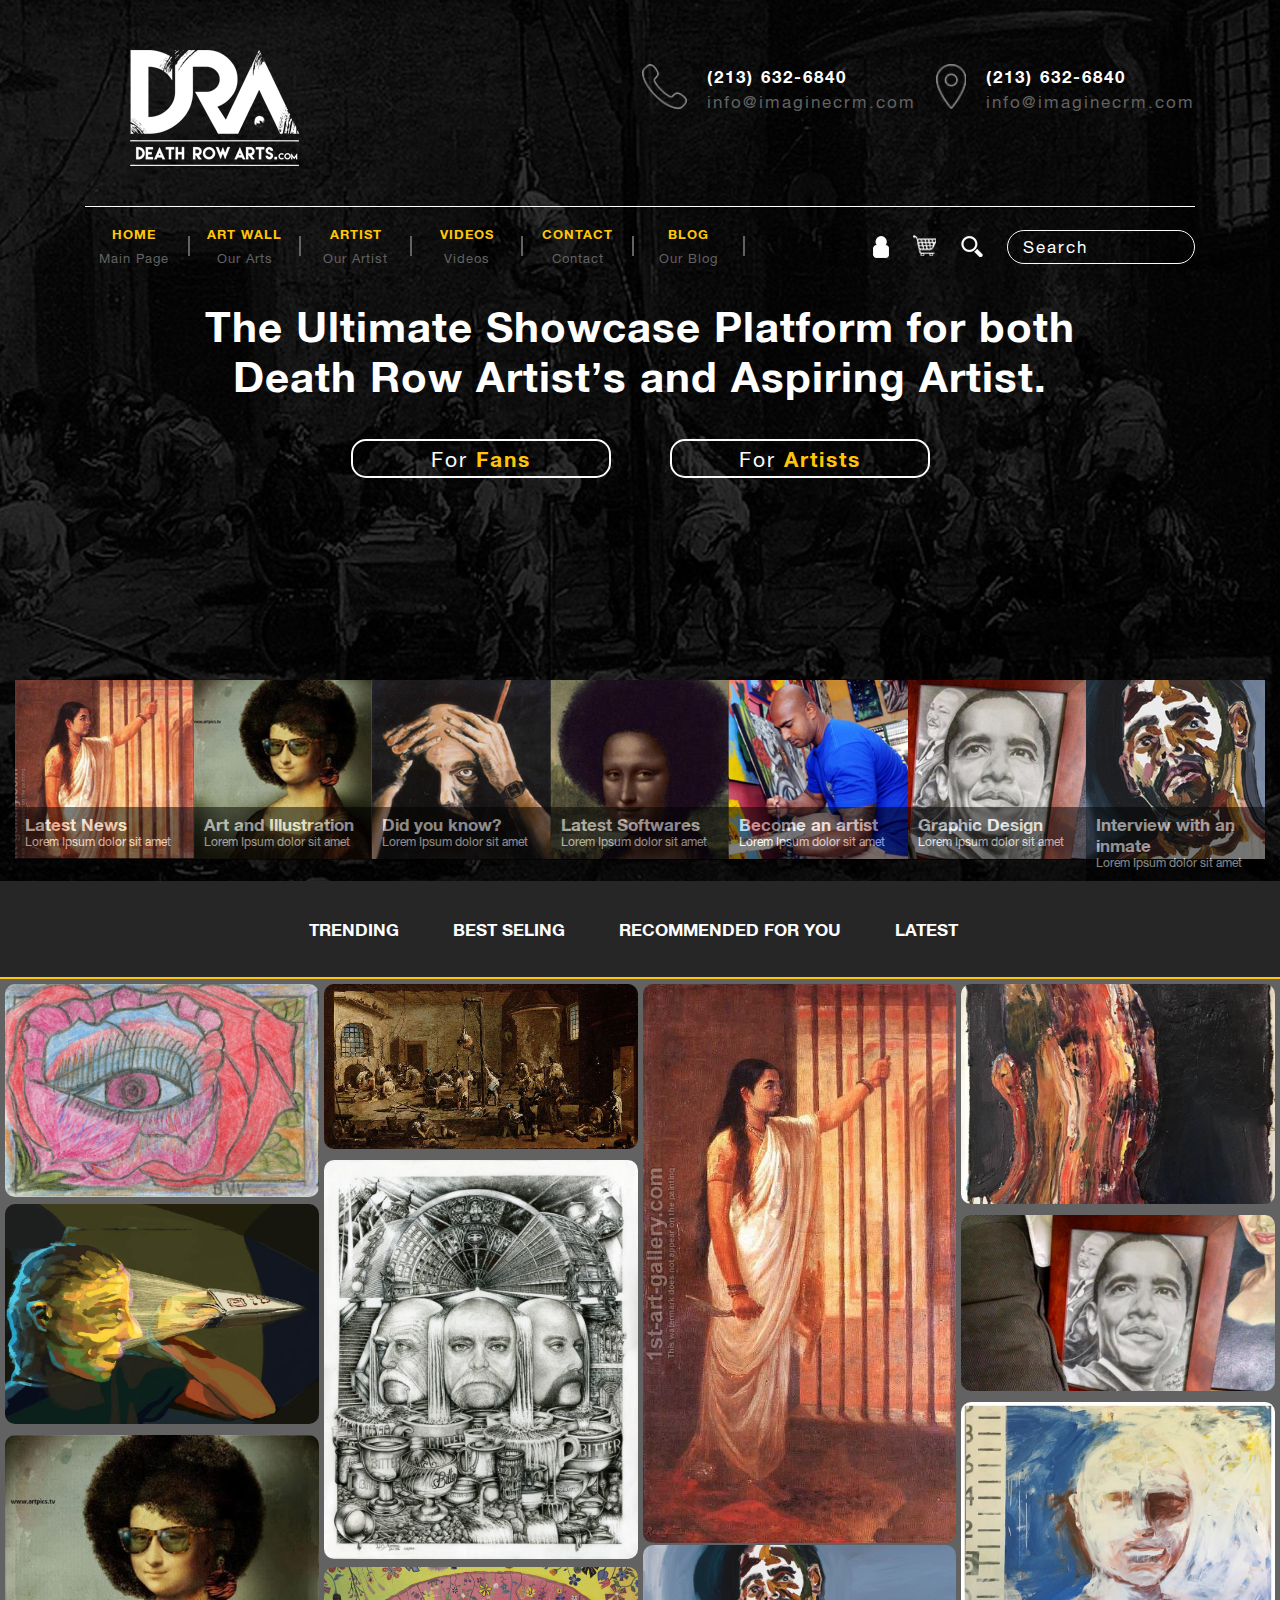
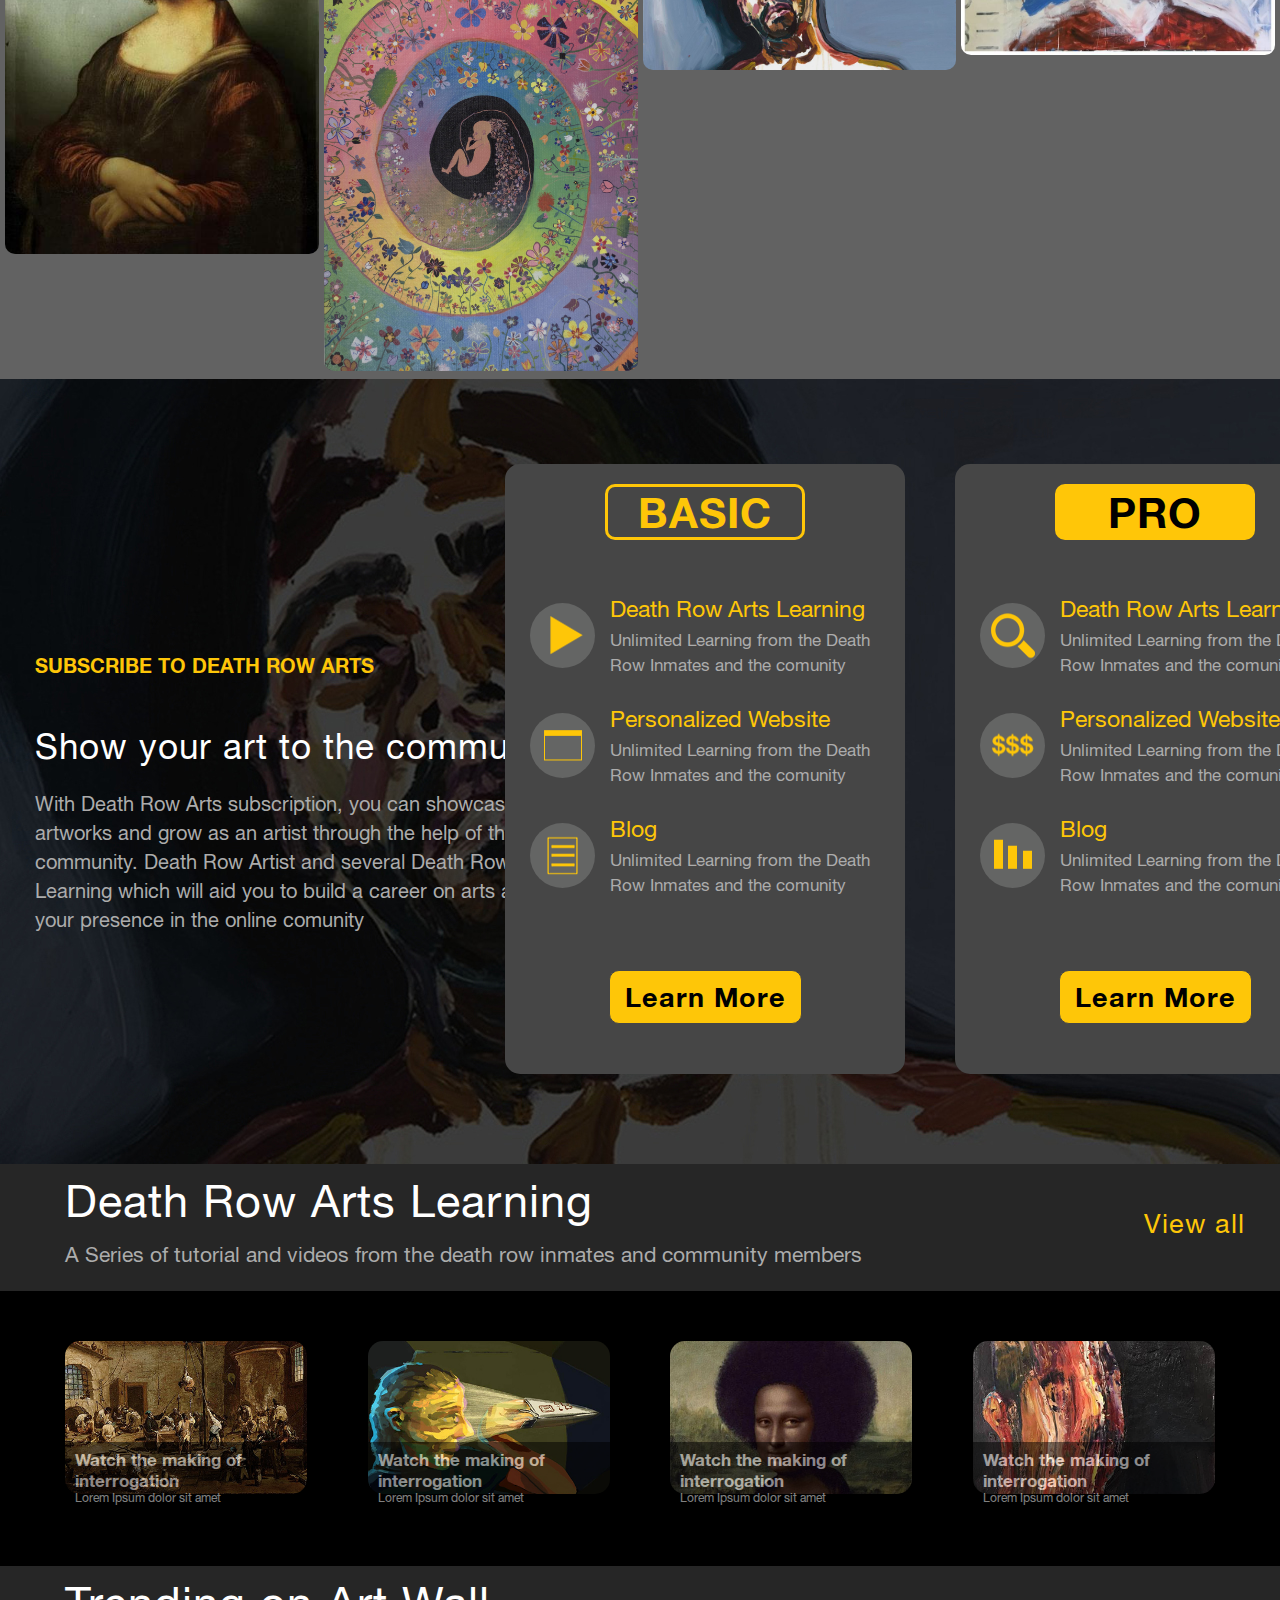
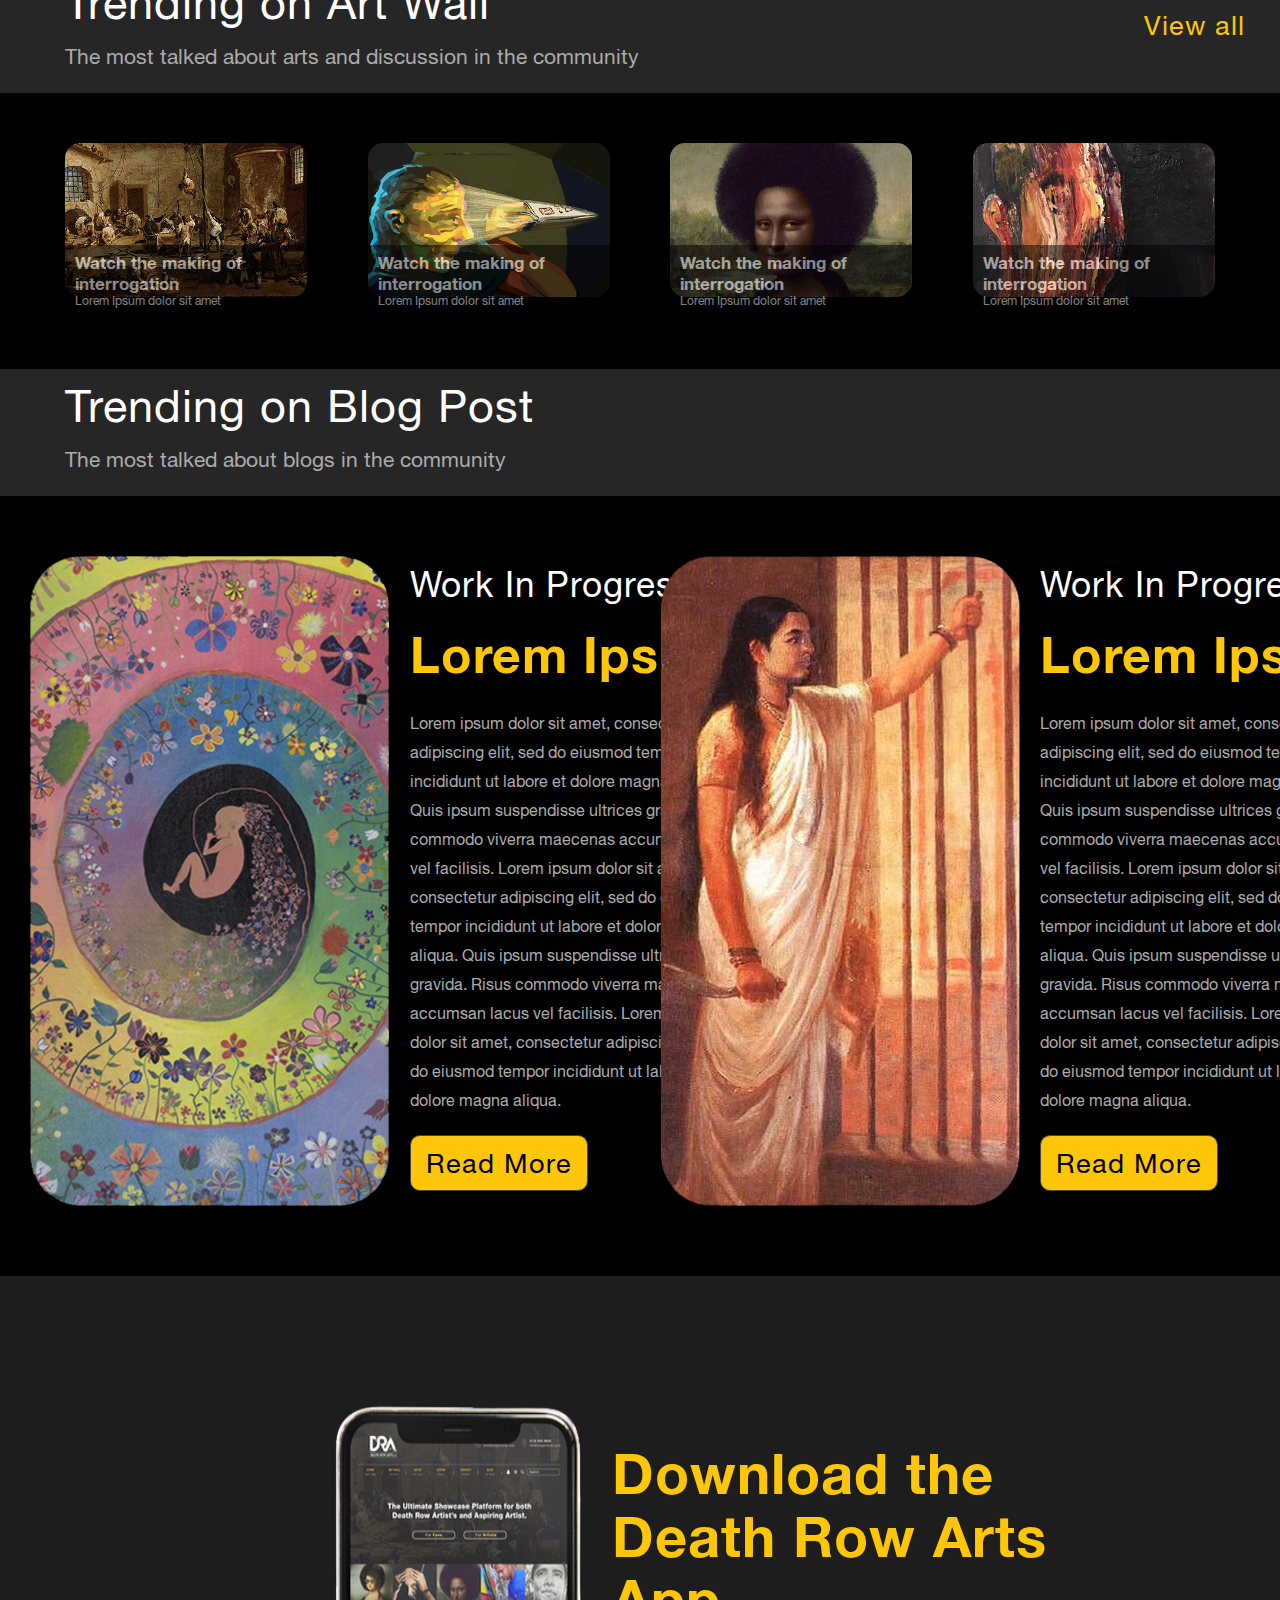
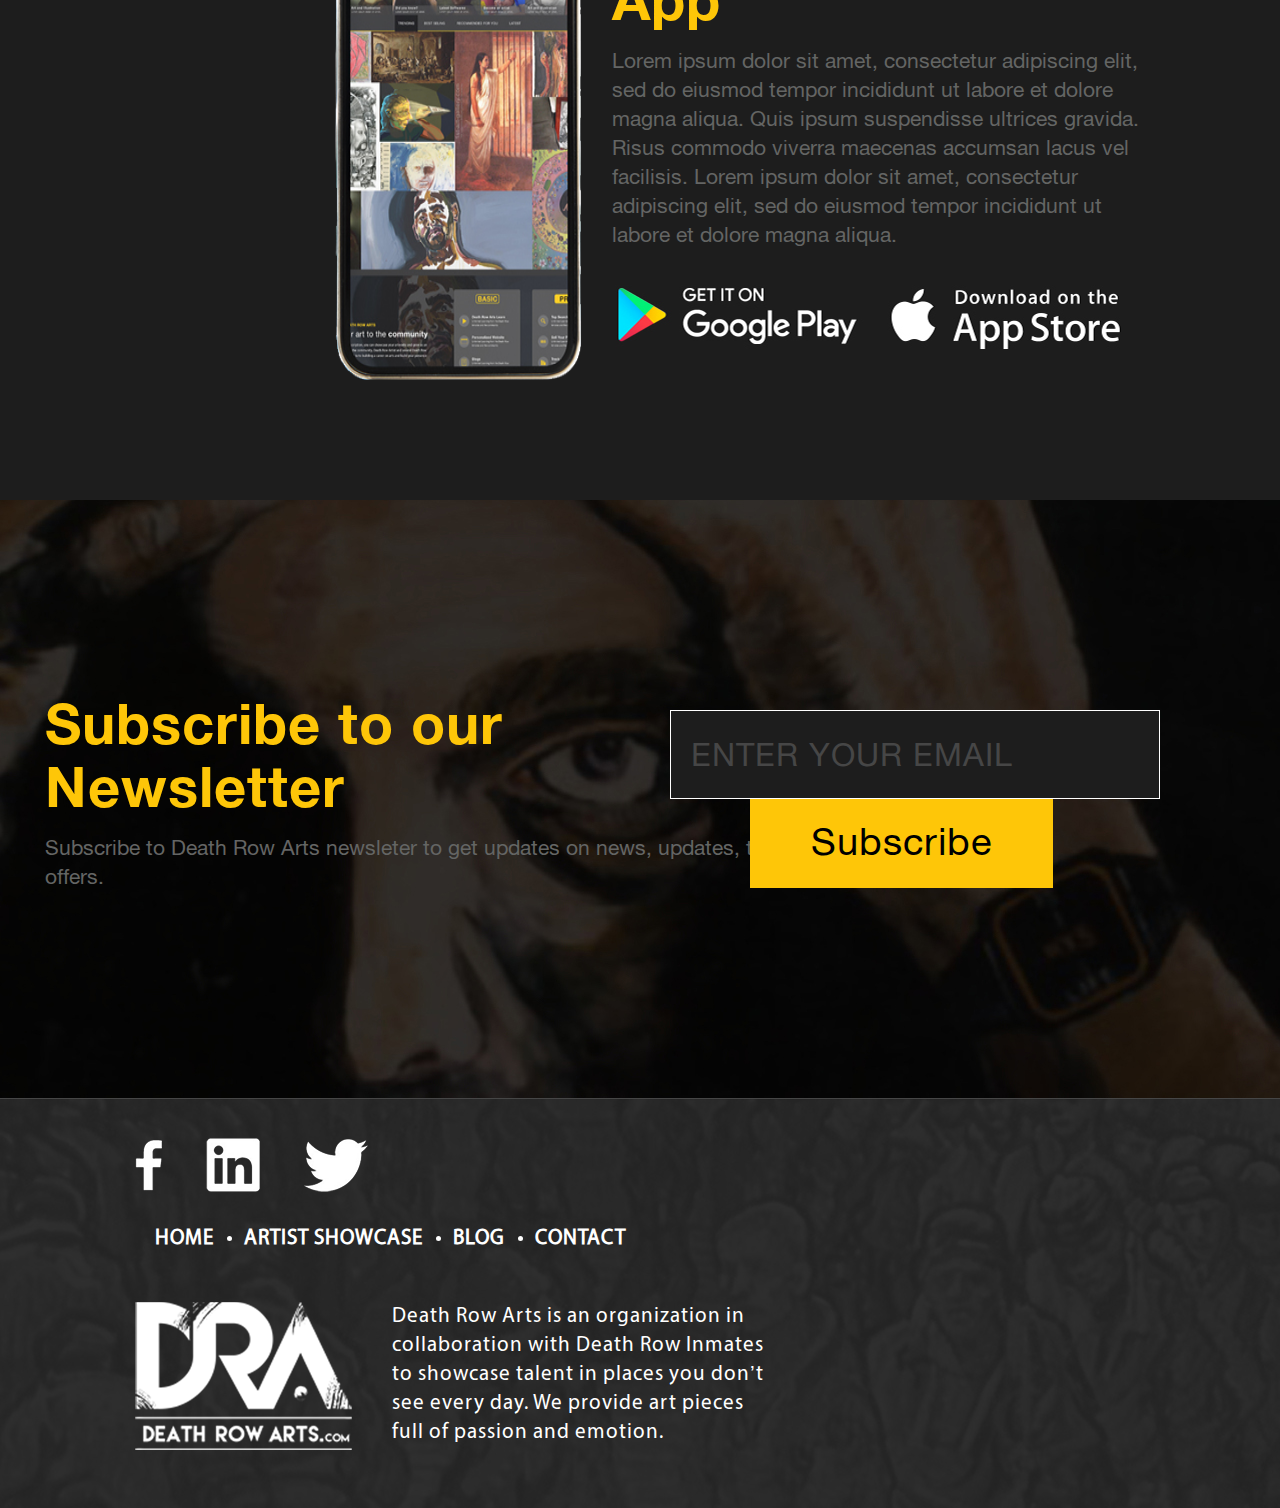
==== commit 738ef695: "Art-Wall page" ====
--- a/art_wall.html
+++ b/art_wall.html
@@ -230,7 +230,7 @@
 <div class="container-fluid">
     <!-- Tarifs - first block -->
     <div class="row align-items-center art-wall-firstbox">
-        <div class="col-md-6">
+        <div class="col-xl-6 col-lg-12">
             <p class="first">SUBSCRIBE TO DEATH ROW ARTS</p>
             <p class="second">Show your art to the community</p>
             <p class="third">With Death Row Arts subscription, you can showcase your<br/>
@@ -240,7 +240,7 @@
                 your presence in the online comunity
             </p>
         </div>
-        <div class="col-md-6 center art-wall-firstbox-items">
+        <div class="col-xl-6 col-lg-12 center art-wall-firstbox-items">
             <div class="art-wall-firstbox-items-first">
                 <div class="art-wall-firstbox-item-title">
                     <p>BASIC</p>
@@ -275,7 +275,7 @@
                             Row Inmates and the comunity</p>
                     </div>
                 </div>
-                <a href="#" class="button">LEARN MORE</a>
+                <a href="#" class="art-wall-firstbox-button">Learn More</a>
             </div>
             <div class="art-wall-firstbox-items-second">
                 <div class="art-wall-secondbox-item-title">
@@ -311,7 +311,7 @@
                             Row Inmates and the comunity</p>
                     </div>
                 </div>
-                <a href="#" class="button">LEARN MORE</a>
+                <a href="#" class="art-wall-firstbox-button">Learn More</a>
             </div>
         </div>
     </div><!-- Tarifs - first block -->
@@ -364,7 +364,7 @@
     <div class="row justify-content-between align-items-center art-wall-secondBox">
         <div class="col-md-auto">
             <h2>Trending on Art Wall</h2>
-            <p>The mmost talked about arts and discussion in the community</p>
+            <p>The most talked about arts and discussion in the community</p>
         </div>
         <div class="col-md-auto art-wall-secondBox-txtSecond">
             <p>View all</p>
@@ -414,7 +414,7 @@
     </div>
     <!-- Third block -->
     <div class="row justify-content-center align-items-center art-wall-thirdBox">
-        <div class="col-md-6 flex">
+        <div class="col-xl-6 col-lg-12 flex">
             <img src="img/art-wall/art-wall-ThirdBox1.png" class="img-fluid" alt="Image from Trending on Blog Post">
             <div>
                 <p>Work In Progress</p>
@@ -425,10 +425,10 @@
                     eiusmod tempor incididunt ut labore et dolore magna aliqua. Quis ipsum suspendisse ultrices gravida.
                     Risus commodo viverra maecenas accumsan lacus vel facilisis. Lorem ipsum dolor sit amet, consectetur
                     adipiscing elit, sed do eiusmod tempor incididunt ut labore et dolore magna aliqua. </p>
-                <a href="#" class="button">Read More</a>
-            </div>
-        </div>
-        <div class="col-md-6 flex">
+                <a href="#" class="art-wall-thirdBox-button">Read More</a>
+            </div>
+        </div>
+        <div class="col-xl-6 col-lg-12 flex">
             <img src="img/art-wall/art-wall-ThirdBox2.png" class="img-fluid" alt="Image from Trending on Blog Post">
             <div>
                 <p>Work In Progress</p>
@@ -439,13 +439,13 @@
                     eiusmod tempor incididunt ut labore et dolore magna aliqua. Quis ipsum suspendisse ultrices gravida.
                     Risus commodo viverra maecenas accumsan lacus vel facilisis. Lorem ipsum dolor sit amet, consectetur
                     adipiscing elit, sed do eiusmod tempor incididunt ut labore et dolore magna aliqua. </p>
-                <a href="#" class="button">Read More</a>
+                <a href="#" class="art-wall-thirdBox-button">Read More</a>
             </div>
         </div>
     </div><!-- /.row -->
     <!-- Fourth block -->
     <div class="row justify-content-center align-items-center art-wall-forthBox">
-        <div class="col-md-7 flex">
+        <div class="col-md-6 flex">
             <img src="img/art-wall/art-wall-FourthBox.png" class="img-fluid" alt="Image of phone">
             <div>
                 <p>Download the<br/>
@@ -454,7 +454,7 @@
                     et dolore magna aliqua. Quis ipsum suspendisse ultrices gravida. Risus commodo viverra maecenas
                     accumsan lacus vel facilisis. Lorem ipsum dolor sit amet, consectetur adipiscing elit, sed do
                     eiusmod tempor incididunt ut labore et dolore magna aliqua.</p>
-                <img src="img/art-wall/art-wall-FourthBox1.png" class="img-fluid" alt="GooglePlay and AppStore icons">
+                <img class="art-wall-forthBox-img" src="img/art-wall/art-wall-FourthBox1.png" class="img-fluid" alt="GooglePlay and AppStore icons">
             </div>
         </div>
     </div><!-- /.row -->
@@ -465,8 +465,8 @@
             <p>Subscribe to Death Row Arts newsleter to get updates on news, updates, tips and offers.</p>
         </div>
         <div class="col-md-6">
-            <input type="email" class="email" placeholder="Email Address">
-            <a href="#" class="art-wall-subscribe_btn">SIGN UP</a>
+            <input type="email" class="email" placeholder="ENTER YOUR EMAIL" />
+            <a href="#" class="art-wall-subscribe_btn">Subscribe</a>
         </div>
     </div><!-- /.row -->
 </div><!-- /.container -->
--- a/css/main.css
+++ b/css/main.css
@@ -287,7 +287,7 @@
 }
 
 .art-wall_top h1 {
-  margin-top: 30px;
+  margin-top: 135px;
   font-size: 42px;
   font-weight: 700;
   letter-spacing: 1px;
@@ -295,22 +295,23 @@
   color: #ffffff;
 }
 .art-wall_top_button {
-  padding: 4px 38px;
+  width: 260px;
+  padding-top: 2px;
   display: inline-block;
   background-color: transparent;
   color: #ffffff;
-  border-radius: 25px;
-  -webkit-border-radius: 25px;
-  -moz-border-radius: 25px;
+  border-radius: 15px;
+  -webkit-border-radius: 15px;
+  -moz-border-radius: 15px;
   text-decoration: none;
   -webkit-transition: all 0.2s;
   transition: all 0.2s;
-  font-size: 17px;
+  font-size: 21px;
   letter-spacing: 2px;
-  line-height: 20px;
+  line-height: 32px;
   border: 2px solid #fafafa;
-  margin-top: 30px;
-  margin-right: 30px;
+  margin-top: 54px;
+  margin-right: 55px;
 }
 .art-wall_top_button:last-child {
   margin-right: 0;
@@ -326,7 +327,7 @@
 }
 
 .art-wall_top_imgs {
-  margin-top: -220px;
+  margin-top: -275px;
 }
 .art-wall_top_imgs_row {
   display: -webkit-box;
@@ -399,8 +400,8 @@
 }
 
 .art-wall-firstbox {
-  padding-left: 30px;
-  padding-top: 30px;
+  padding-left: 50px;
+  padding-top: 60px;
   height: 785px;
   background-image: url("../img/art-wall/art-wall-firstBox-bg.jpg");
   background-position: center;
@@ -414,6 +415,7 @@
   color: #fec608;
 }
 .art-wall-firstbox .second {
+  margin-top: 40px;
   font-size: 45px;
   letter-spacing: 1px;
   line-height: 54px;
@@ -426,6 +428,9 @@
   color: #acacac;
 }
 
+.art-wall-firstbox-item-title, .art-wall-secondbox-item-title {
+  margin-bottom: 55px;
+}
 .art-wall-firstbox-item-title p, .art-wall-secondbox-item-title p {
   font-size: 42px;
   font-weight: 700;
@@ -433,10 +438,34 @@
   line-height: 50px;
   color: #fec608;
   border: 3px solid #ffc608;
-  border-radius: 15px;
-  -webkit-border-radius: 15px;
-  -moz-border-radius: 15px;
-  margin: 20px 60px;
+  border-radius: 10px;
+  -webkit-border-radius: 10px;
+  -moz-border-radius: 10px;
+  margin: 20px 100px;
+}
+
+.art-wall-firstbox-button {
+  padding: 10px 15px;
+  display: inline-block;
+  background-color: #fec608;
+  color: #000000;
+  border-radius: 10px;
+  -webkit-border-radius: 10px;
+  -moz-border-radius: 10px;
+  text-decoration: none;
+  -webkit-transition: all 0.2s;
+  transition: all 0.2s;
+  font-size: 27px;
+  letter-spacing: 1px;
+  line-height: 32px;
+  border: 1px solid #464646;
+  font-weight: 700;
+  margin-top: 82px;
+}
+.art-wall-firstbox-button:hover {
+  text-decoration: none;
+  color: #333333;
+  border: 1px solid #fec608;
 }
 
 .art-wall-secondbox-item-title p {
@@ -454,40 +483,51 @@
   border-radius: 15px;
   -webkit-border-radius: 15px;
   -moz-border-radius: 15px;
-  width: 420px;
   height: 610px;
   background-color: #464646;
-  margin-right: 30px;
+  margin-top: -64px;
+  margin-right: 50px;
 }
 .art-wall-firstbox-items-first-row, .art-wall-firstbox-items-second-row {
-  display: -webkit-box;
-  display: -ms-flexbox;
-  display: flex;
+  margin-top: 37px;
+  display: -webkit-box;
+  display: -ms-flexbox;
+  display: flex;
+  width: 400px;
 }
 .art-wall-firstbox-items-first-row-img, .art-wall-firstbox-items-second-row-img {
   width: 65px;
   height: 65px;
   overflow: hidden;
   background: #646564;
+  margin-top: 8px;
+  margin-left: 25px;
   padding-top: 7px;
   border-radius: 50%;
   -moz-border-radius: 50%;
   -webkit-border-radius: 50%;
+}
+.art-wall-firstbox-items-first-row p, .art-wall-firstbox-items-second-row p {
+  text-align: left;
 }
 .art-wall-firstbox-items-first-row p:first-child, .art-wall-firstbox-items-second-row p:first-child {
   font-size: 23px;
   letter-spacing: 0;
   line-height: 27px;
   color: #fec608;
+  margin-left: 15px;
 }
 .art-wall-firstbox-items-first-row p:last-child, .art-wall-firstbox-items-second-row p:last-child {
+  margin: -10px;
   font-size: 17px;
   letter-spacing: 0;
   line-height: 25px;
   color: #acacac;
+  margin-left: 15px;
 }
 
 .art-wall-secondBox {
+  padding: 10px 20px 6px 50px;
   background-color: #262626;
 }
 .art-wall-secondBox h2 {
@@ -497,6 +537,7 @@
   color: #ffffff;
 }
 .art-wall-secondBox p {
+  padding-top: 4px;
   font-size: 21px;
   letter-spacing: 0;
   line-height: 29px;
@@ -511,6 +552,7 @@
 
 .art-wall-secondBox-img {
   background-color: #000000;
+  padding: 20px;
 }
 
 .art-wall-midImg {
@@ -523,51 +565,97 @@
 }
 
 .art-wall-thirdBox {
+  padding: 60px 10px 70px 20px;
   background-color: #000000;
 }
+.art-wall-thirdBox img {
+  height: 650px;
+  width: 360px;
+}
+.art-wall-thirdBox p {
+  margin-left: 30px;
+  padding-right: 10px;
+}
 .art-wall-thirdBox p:first-child {
+  margin-top: 14px;
   font-size: 42px;
   letter-spacing: 1px;
   line-height: 29px;
   color: #ffffff;
 }
 .art-wall-thirdBox p:nth-child(2) {
+  margin-top: 40px;
   font-size: 71px;
   font-weight: 700;
   letter-spacing: 1px;
   line-height: 50px;
   color: #fec608;
 }
-.art-wall-thirdBox p:last-child {
+.art-wall-thirdBox p:nth-child(3) {
+  margin-top: 35px;
   width: 467px;
-  height: 501px;
+  height: 400px;
   font-size: 21px;
   letter-spacing: 0;
   line-height: 29px;
   color: #acacac;
 }
-.art-wall-thirdBox p a {
+.art-wall-thirdBox a {
+  margin-left: 35px;
   font-size: 27px;
   letter-spacing: 1px;
   line-height: 32px;
   color: #000000;
 }
 
+.art-wall-thirdBox-button {
+  padding: 11px 15px;
+  display: inline-block;
+  background-color: #fec608;
+  color: #000000;
+  border-radius: 10px;
+  -webkit-border-radius: 10px;
+  -moz-border-radius: 10px;
+  text-decoration: none;
+  -webkit-transition: all 0.2s;
+  transition: all 0.2s;
+  font-size: 27px;
+  letter-spacing: 1px;
+  line-height: 32px;
+  border: 1px solid #464646;
+  margin-top: 10px;
+}
+.art-wall-thirdBox-button:hover {
+  text-decoration: none;
+  color: #333333;
+  border: 1px solid #fec608;
+}
+
 .art-wall-forthBox {
+  padding-top: 130px;
+  padding-bottom: 120px;
   background-color: #1d1d1d;
 }
+.art-wall-forthBox p {
+  padding-left: 30px;
+}
 .art-wall-forthBox p:first-child {
+  padding-top: 35px;
+  font-weight: 700;
   font-size: 56px;
   letter-spacing: 1px;
   line-height: 63px;
   color: #fec608;
 }
-.art-wall-forthBox p:last-child {
+.art-wall-forthBox p:nth-child(2) {
   width: 561px;
   font-size: 21px;
   letter-spacing: 0;
   line-height: 29px;
   color: #646564;
+}
+.art-wall-forthBox-img {
+  padding-left: 30px;
 }
 
 .art-wall-subscribe {
@@ -579,6 +667,7 @@
 }
 .art-wall-subscribe p:first-child {
   font-size: 56px;
+  font-weight: 700;
   letter-spacing: 1px;
   line-height: 63px;
   color: #fec608;
@@ -591,44 +680,39 @@
   color: #646564;
 }
 .art-wall-subscribe input {
-  border-radius: 25px;
-  -webkit-border-radius: 25px;
-  -moz-border-radius: 25px;
-  background-color: #ffffff;
-  font-size: 23px;
-  letter-spacing: 2px;
-  line-height: 34px;
-  color: #464646;
-  padding-left: 35px;
+  background-color: #1d1d1d;
+  color: #ffffff;
+  padding-left: 20px;
+  padding-top: 26px;
+  padding-bottom: 26px;
+  margin-right: -5px;
+  width: 490px;
+  border: 1px solid #ffffff;
+  font-size: 32px;
+  letter-spacing: 1px;
+  line-height: 35px;
+}
+.art-wall-subscribe_btn {
   padding-top: 20px;
-  padding-bottom: 20px;
-  margin-right: 20px;
-  width: 535px;
-  border: 1px solid #626262;
-}
-.art-wall-subscribe_btn {
-  padding: 20px 55px;
+  padding-bottom: 25px;
+  padding-right: 60px;
+  padding-left: 60px;
   display: inline-block;
-  background-color: #464646;
-  color: #ffffff;
-  border-radius: 25px;
-  -webkit-border-radius: 25px;
-  -moz-border-radius: 25px;
+  background-color: #fec608;
+  color: #000000;
   text-decoration: none;
   -webkit-transition: all 0.2s;
   transition: all 0.2s;
-  font-size: 23px;
-  letter-spacing: 2px;
-  line-height: 34px;
-  font-weight: 700;
-  margin-bottom: 165px;
-  border: 1px solid #464646;
+  border: 1px solid #fec608;
+  font-size: 38px;
+  letter-spacing: 1px;
+  line-height: 42px;
 }
 .art-wall-subscribe_btn:hover {
   text-decoration: none;
-  background-color: #333333;
-  color: #cccccc;
-  border: 1px solid #626262;
+  background-color: #fecc21;
+  color: #333333;
+  border: 1px solid #ffffff;
 }
 
 .center {
@@ -1370,6 +1454,64 @@
     margin-right: 20px;
     width: 600px;
   }
+
+  .masthead-profile, .masthead {
+    padding-top: 50px;
+  }
+
+  .art-wall_top h1 {
+    margin-top: 30px;
+  }
+  .art-wall_top_button {
+    margin-top: 30px;
+  }
+
+  .art-wall_top_imgs {
+    margin-top: -220px;
+  }
+
+  .art-wall-subscribe_btn {
+    margin-left: 80px;
+  }
+
+  .art-wall-firstbox {
+    padding-left: 20px;
+  }
+  .art-wall-firstbox .first {
+    font-size: 20px;
+  }
+  .art-wall-firstbox .second {
+    font-size: 35px;
+  }
+  .art-wall-firstbox .third {
+    font-size: 20px;
+  }
+
+  .art-wall-firstbox-items-first {
+    margin-left: -160px;
+  }
+
+  .art-wall-thirdBox {
+    padding: 60px 5px 70px 15px;
+  }
+  .art-wall-thirdBox p {
+    margin-left: 20px;
+  }
+  .art-wall-thirdBox p:first-child {
+    font-size: 35px;
+  }
+  .art-wall-thirdBox p:nth-child(2) {
+    margin-top: 30px;
+    font-size: 50px;
+  }
+  .art-wall-thirdBox p:nth-child(3) {
+    margin-top: 30px;
+    width: 350px;
+    font-size: 16px;
+  }
+  .art-wall-thirdBox a {
+    margin-left: 20px;
+  }
 }
 @media (max-width: 1500px) {
   .grid_content {
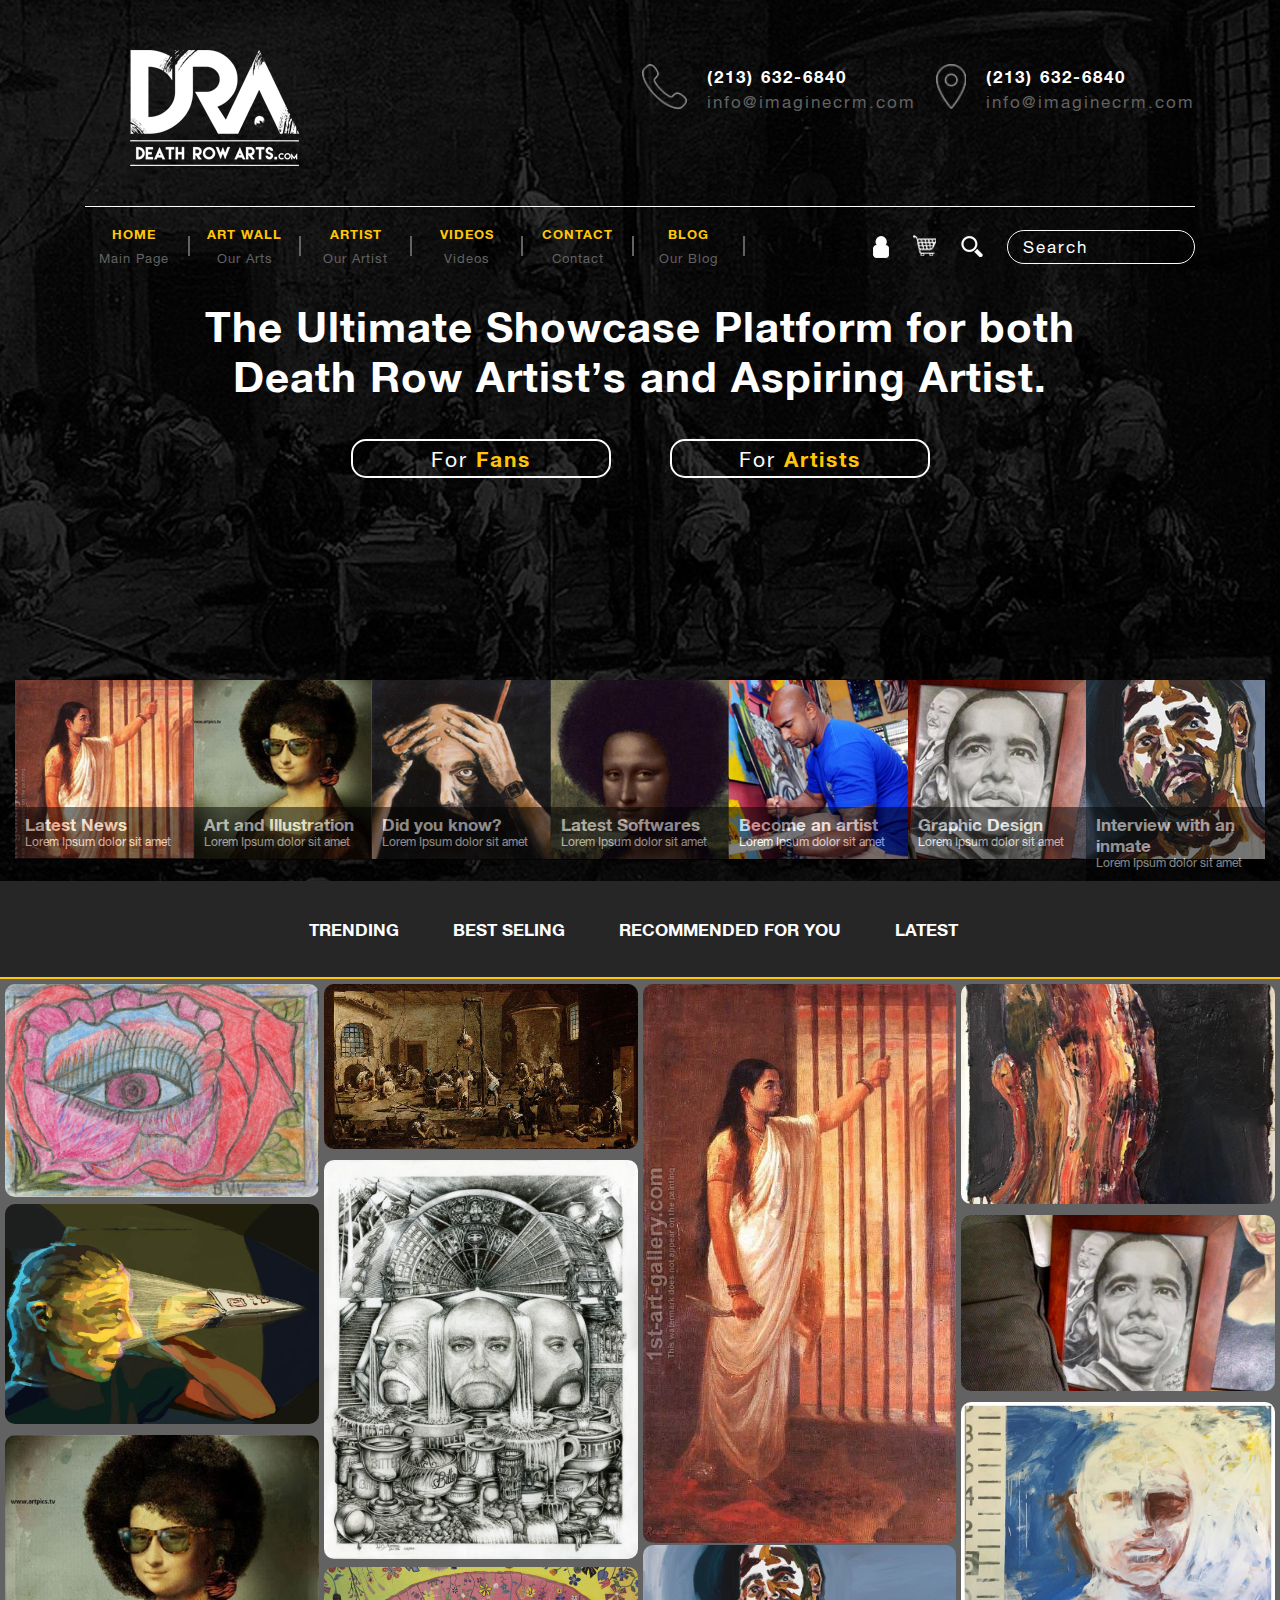
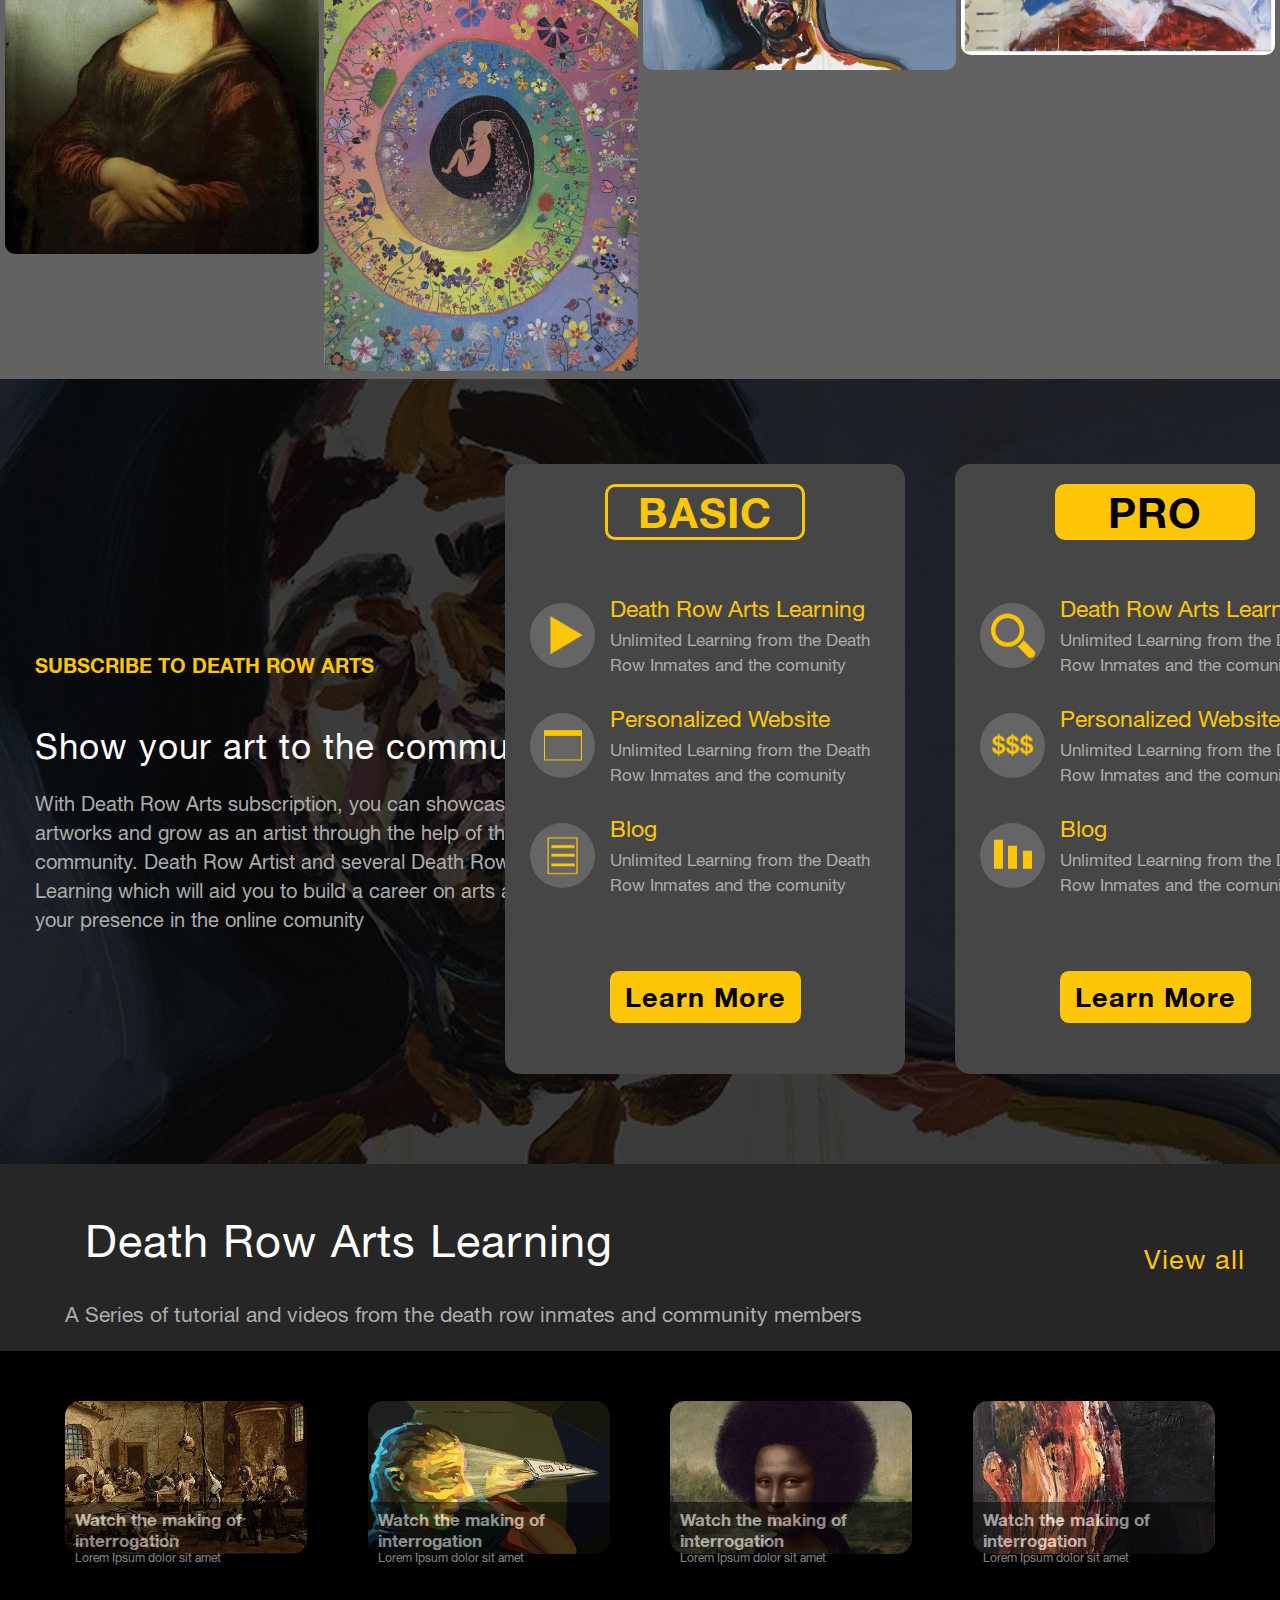
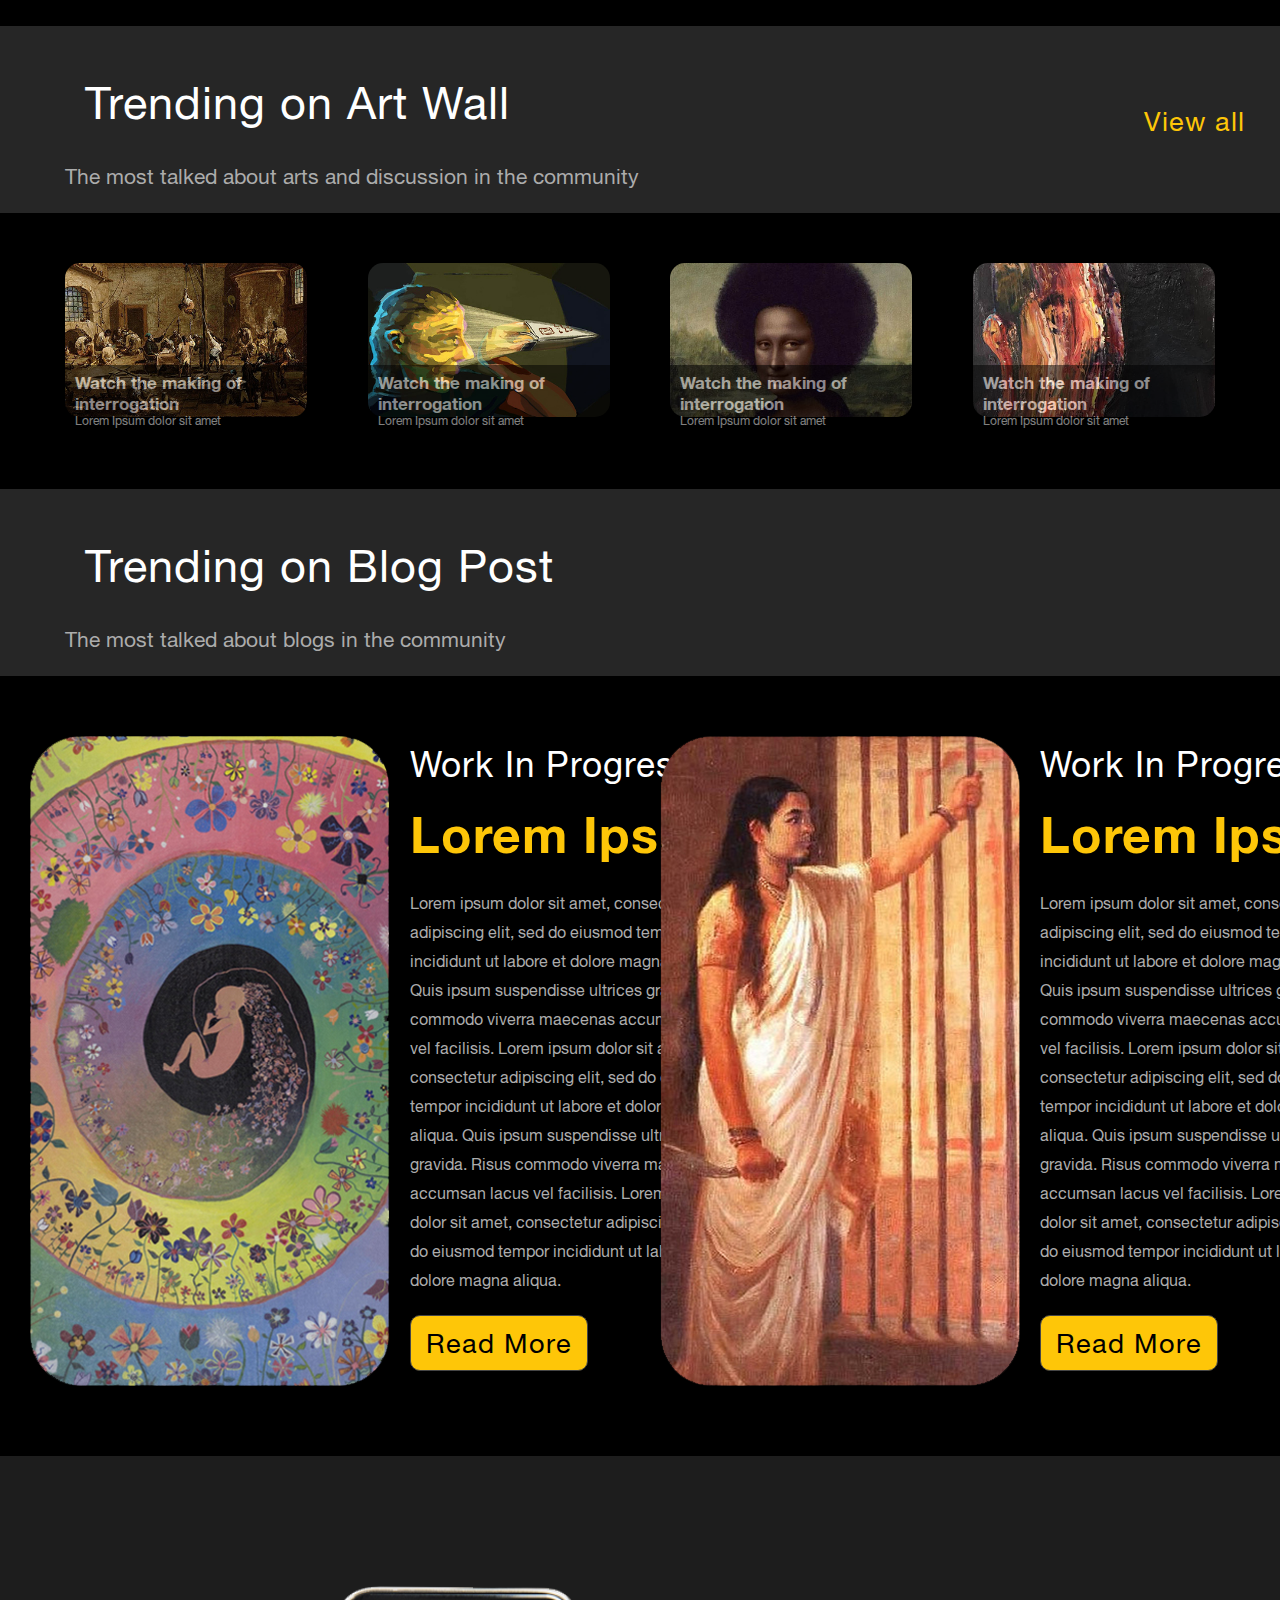
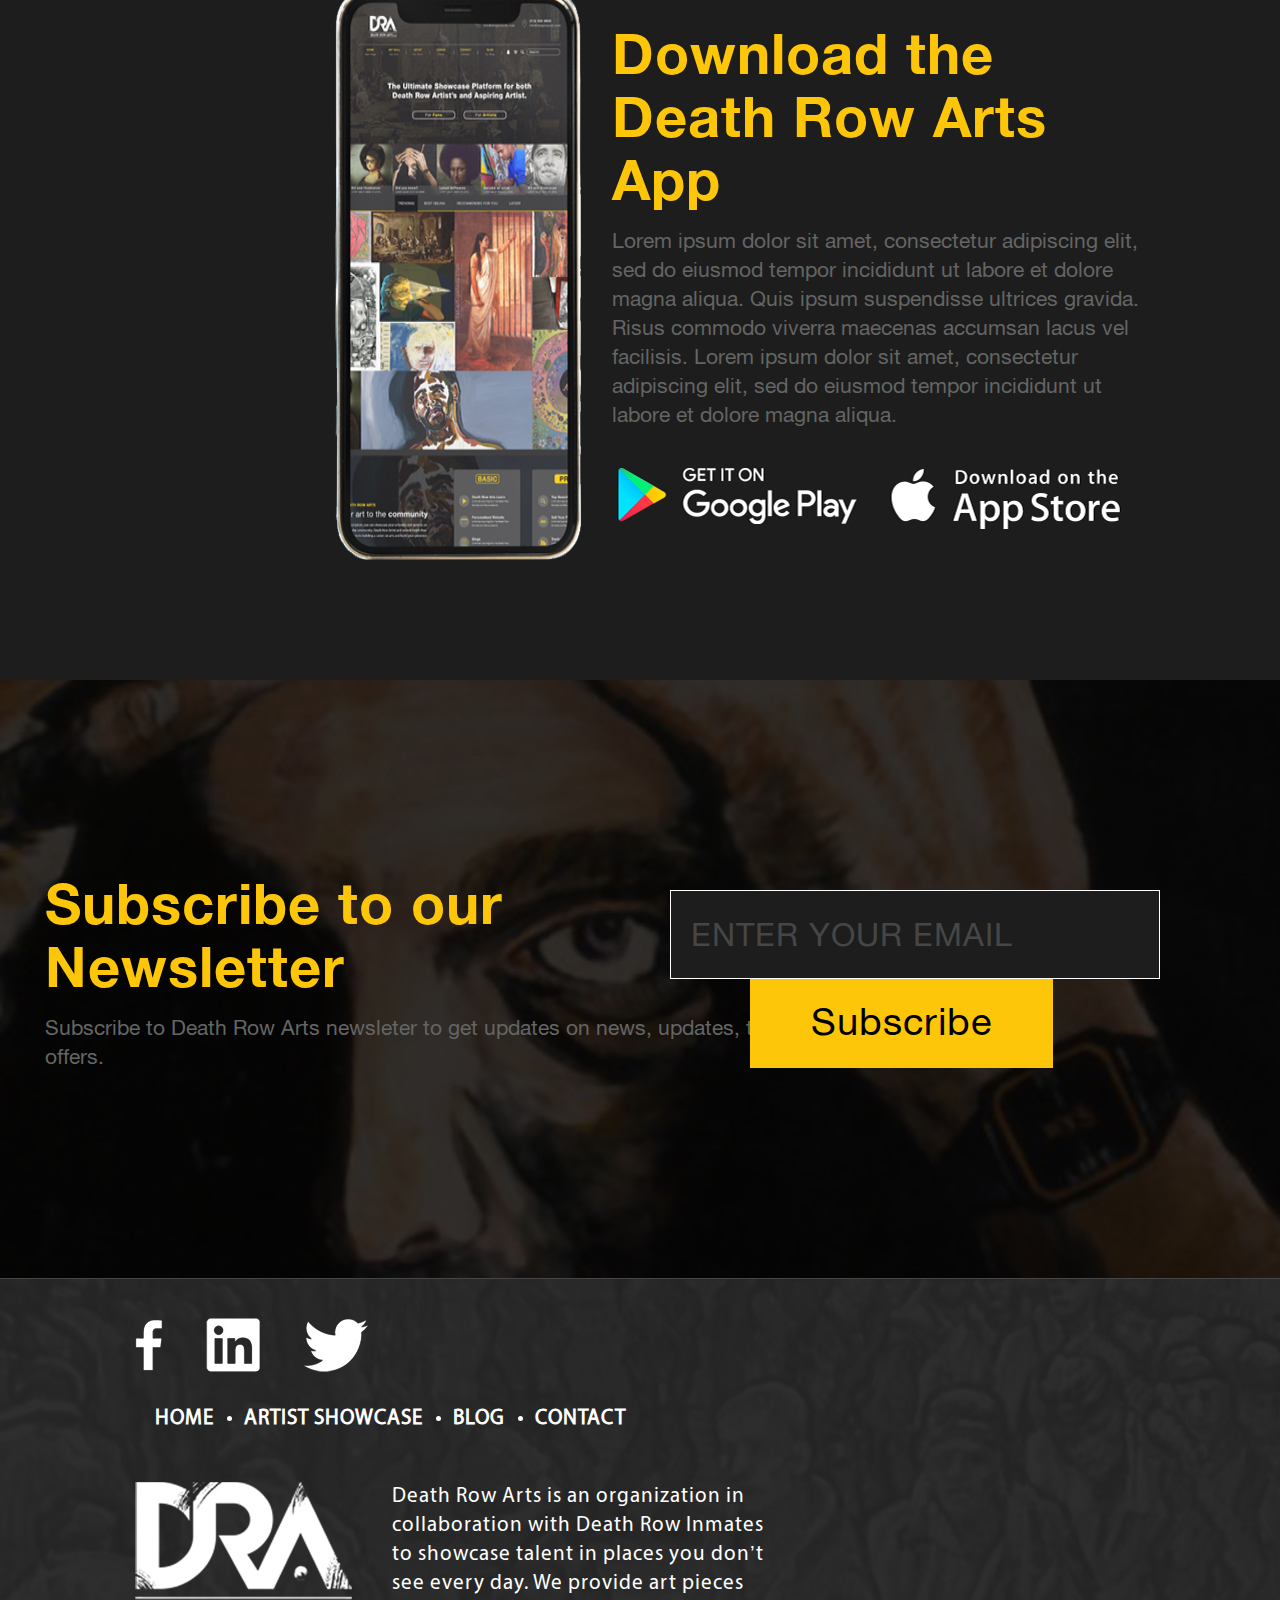
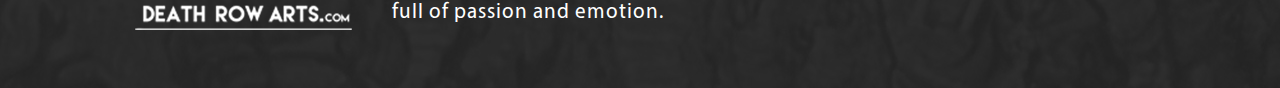
==== commit 208a5739: "Post-page (same with gallery-page) and shop page are added. Without margins" ====
--- a/art_wall.html
+++ b/art_wall.html
@@ -322,7 +322,7 @@
             <p>A Series of tutorial and videos from the death row inmates and community members</p>
         </div>
         <div class="col-md-auto art-wall-secondBox-txtSecond">
-            <p>View all</p>
+            <a href="#">View all</a>
         </div>
     </div>
     <div class="row justify-content-center align-items-center art-wall-secondBox-img">
@@ -367,7 +367,7 @@
             <p>The most talked about arts and discussion in the community</p>
         </div>
         <div class="col-md-auto art-wall-secondBox-txtSecond">
-            <p>View all</p>
+            <a href="#">View all</a>
         </div>
     </div>
     <div class="row justify-content-center align-items-center art-wall-secondBox-img">
@@ -454,7 +454,7 @@
                     et dolore magna aliqua. Quis ipsum suspendisse ultrices gravida. Risus commodo viverra maecenas
                     accumsan lacus vel facilisis. Lorem ipsum dolor sit amet, consectetur adipiscing elit, sed do
                     eiusmod tempor incididunt ut labore et dolore magna aliqua.</p>
-                <img class="art-wall-forthBox-img" src="img/art-wall/art-wall-FourthBox1.png" class="img-fluid" alt="GooglePlay and AppStore icons">
+                <img class="art-wall-forthBox-img img-fluid" src="img/art-wall/art-wall-FourthBox1.png" alt="GooglePlay and AppStore icons">
             </div>
         </div>
     </div><!-- /.row -->
--- a/css/main.css
+++ b/css/main.css
@@ -543,11 +543,15 @@
   line-height: 29px;
   color: #acacac;
 }
-.art-wall-secondBox-txtSecond p {
+.art-wall-secondBox-txtSecond a {
   font-size: 27px;
   letter-spacing: 1px;
   line-height: 33px;
   color: #fec608;
+}
+.art-wall-secondBox-txtSecond a:hover {
+  text-decoration: none;
+  color: #fedd6e;
 }
 
 .art-wall-secondBox-img {
@@ -713,6 +717,669 @@
   background-color: #fecc21;
   color: #333333;
   border: 1px solid #ffffff;
+}
+
+.artistPageWidth {
+  max-width: 1370px;
+}
+
+.masthead-artist {
+  height: 495px;
+  background-image: url("../img/artist-page/artist-page-header.jpg");
+  background-size: cover;
+  background-position: center;
+  background-repeat: no-repeat;
+  border-top: 2px solid #484848;
+  padding-top: 30px;
+}
+.masthead-artist a {
+  border: 1px solid #ffffff;
+  font-size: 10px;
+  letter-spacing: 1px;
+  line-height: 16px;
+  color: #ffffff;
+  padding: 2px 5px;
+  border-radius: 10px;
+  -webkit-border-radius: 10px;
+  -moz-border-radius: 10px;
+}
+.masthead-artist a:hover {
+  text-decoration: none;
+  color: #cccccc;
+  border: 1px solid #ffc608;
+}
+
+.artist-page_TopMenu {
+  margin-top: 16px;
+}
+.artist-page_TopMenu li a:hover::after {
+  -webkit-transform: translateY(20px) scale(1) !important;
+          transform: translateY(20px) scale(1) !important;
+}
+.artist-page_TopMenu_right {
+  margin-top: 15px;
+}
+
+.artist-page_TopMenu_shell {
+  margin-top: -20px !important;
+  margin-bottom: 20px;
+}
+
+.top-nav_menuArtist, .top-nav_menu_shellArtist {
+  list-style: none;
+  display: -webkit-box;
+  display: -ms-flexbox;
+  display: flex;
+  padding-left: 0;
+}
+.top-nav_menuArtist li, .top-nav_menu_shellArtist li {
+  margin-right: 50px;
+  position: relative;
+  width: 97px;
+}
+.top-nav_menuArtist li p, .top-nav_menu_shellArtist li p {
+  font-size: 13px;
+  color: #626262;
+  letter-spacing: 1px;
+  line-height: 25px;
+  margin-bottom: 0;
+}
+.top-nav_menuArtist li a, .top-nav_menu_shellArtist li a {
+  text-transform: uppercase;
+  color: #ffc608;
+  text-decoration: none;
+  font-size: 13px;
+  letter-spacing: 1px;
+  line-height: 25px;
+  font-weight: 700;
+}
+.top-nav_menuArtist li a::after, .top-nav_menu_shellArtist li a::after {
+  content: "";
+  display: block;
+  width: 100%;
+  height: 2px;
+  background-color: #ffc608;
+  -webkit-transform: translateY(5px) scale(0);
+          transform: translateY(5px) scale(0);
+  -webkit-transition: all 0.2s;
+  transition: all 0.2s;
+}
+.top-nav_menuArtist li a:hover, .top-nav_menu_shellArtist li a:hover {
+  text-decoration: none;
+  color: #bb8f00;
+}
+.top-nav_menuArtist li a:hover::after, .top-nav_menu_shellArtist li a:hover::after {
+  -webkit-transform: translateY(25px) scale(1);
+          transform: translateY(25px) scale(1);
+}
+
+.top-nav_menu_shellArtist {
+  margin-top: -3px;
+}
+.top-nav_menu_shellArtist li::after {
+  position: absolute;
+  content: "";
+  display: block;
+  height: 20px;
+  border-left: 2px solid #626262;
+  right: -25px;
+  bottom: 15px;
+}
+
+.artist-page_top-bg {
+  background-color: #262626;
+}
+.artist-page_bg {
+  background-color: #000000;
+}
+
+.artist-page {
+  padding-top: 60px;
+}
+.artist-page img {
+  margin-top: 23px;
+  height: 250px;
+  width: 250px;
+}
+
+.artist-page_items {
+  font-size: 46px;
+  letter-spacing: 1px;
+  line-height: 42px;
+  color: #959595;
+  margin-top: 62px;
+}
+.artist-page_items a {
+  font-size: 27px;
+  letter-spacing: 1px;
+  line-height: 24px;
+  color: #fec608;
+}
+.artist-page_items a:hover {
+  text-decoration: none;
+  color: #bb8f00;
+}
+
+.artist-page_title p:first-child {
+  font-weight: 700;
+  font-size: 61px;
+  letter-spacing: 1px;
+  line-height: 55px;
+  color: #ffffff;
+  margin-top: 57px;
+}
+.artist-page_title p:last-child {
+  font-size: 27px;
+  letter-spacing: 1px;
+  line-height: 24px;
+  color: #959595;
+  padding-top: 8px;
+}
+
+.artist-page_bio {
+  background-color: #252525;
+  border-radius: 10px;
+  -webkit-border-radius: 10px;
+  -moz-border-radius: 10px;
+  padding-top: 25px;
+}
+.artist-page_bio p:first-child {
+  font-size: 31px;
+  letter-spacing: 1px;
+  line-height: 27px;
+  color: #959595;
+  padding-top: 5px;
+}
+.artist-page_bio p:last-child {
+  font-size: 21px;
+  letter-spacing: 0;
+  line-height: 29px;
+  color: #959595;
+  padding-bottom: 5px;
+}
+
+.artist-page_lines {
+  border-top: 1px solid #585857;
+  margin-top: 60px;
+}
+.artist-page_lines img {
+  margin-top: -35px;
+  margin-left: 25px;
+}
+
+.artist-page_pref p:first-child, .artist-page_pref_bottom p:first-child {
+  font-size: 31px;
+  letter-spacing: 1px;
+  line-height: 27px;
+  color: #959595;
+  margin-top: 35px;
+}
+.artist-page_pref p:last-child, .artist-page_pref_bottom p:last-child {
+  font-size: 25px;
+  letter-spacing: 1px;
+  line-height: 29px;
+  color: #ffffff;
+  padding-top: 5px;
+}
+
+.artist-page_pref_bottom {
+  margin-top: 10px;
+  padding-bottom: 35px;
+}
+
+.artist-page_stats {
+  margin-top: 47px;
+  margin-bottom: 70px;
+}
+.artist-page_stats p {
+  font-weight: 700;
+}
+.artist-page_stats p:first-child {
+  font-size: 24px;
+  letter-spacing: 0;
+  line-height: 21px;
+  color: #959595;
+  margin-top: 20px;
+}
+.artist-page_stats p:last-child {
+  font-size: 63px;
+  letter-spacing: 1px;
+  line-height: 29px;
+  color: #ffffff;
+  padding-top: 40px;
+  margin-bottom: 70px;
+}
+.artist-page_stats_item {
+  border: 1px solid #484848;
+}
+.artist-page_stats_item_rec p:last-child {
+  padding-top: 20px;
+}
+
+.artist-page_imgs {
+  margin-top: 30px;
+}
+.artist-page_imgs img {
+  margin-bottom: 100px;
+}
+
+.artist-footer {
+  background-image: url("../img/artist-footer.jpg") !important;
+}
+
+.profile_top h1 {
+  font-size: 69px;
+  letter-spacing: 1px;
+  line-height: 62px;
+  margin-top: 15px;
+}
+
+.profile_bg {
+  background-color: #000000;
+  padding-bottom: 100px;
+}
+
+.profile_width {
+  max-width: 1400px;
+}
+
+.profile_orange {
+  color: #ffc608 !important;
+}
+
+.profile-top-nav_btn {
+  top: 300px !important;
+  right: 55px !important;
+}
+
+.profile {
+  margin-top: -154px;
+}
+.profile_left {
+  background-color: #252525;
+  border-radius: 5px;
+  -webkit-border-radius: 5px;
+  -moz-border-radius: 5px;
+  margin-top: 77px;
+  padding: 20px;
+}
+.profile_left_top img {
+  margin-top: -98px;
+  border: 4px solid #ffffff;
+  height: 145px;
+  width: 145px;
+}
+.profile_left_top h2 {
+  font-size: 25px;
+  letter-spacing: 1px;
+  line-height: 25px;
+  color: #ffc608;
+  margin-top: 19px;
+  margin-bottom: 2px;
+}
+.profile_left_top p {
+  font-size: 17px;
+  letter-spacing: 0;
+  line-height: 25px;
+  color: #a1a1a1;
+}
+.profile_left_item {
+  margin-top: 49px;
+  padding-bottom: 20px;
+}
+.profile_left_item p {
+  font-size: 17px;
+  letter-spacing: 0;
+  line-height: 25px;
+  color: #a1a1a1;
+  margin-bottom: 7px;
+}
+.profile_left_item img {
+  border-radius: 5px;
+  -webkit-border-radius: 5px;
+  -moz-border-radius: 5px;
+}
+.profile_left_view {
+  text-align: right;
+}
+.profile_left_view a {
+  font-size: 13px;
+  letter-spacing: 0;
+  line-height: 25px;
+  color: #f5be0a;
+}
+.profile_left_view a:hover {
+  text-decoration: none;
+  color: #bb8f00;
+}
+.profile_center {
+  background-color: #252525;
+  border-radius: 5px;
+  -webkit-border-radius: 5px;
+  -moz-border-radius: 5px;
+}
+.profile_center h3 {
+  padding-left: 15px;
+  font-size: 25px;
+  letter-spacing: 1px;
+  line-height: 33px;
+  color: #959595;
+}
+.profile_center p {
+  color: #959595;
+}
+.profile_center_top {
+  padding: 10px;
+}
+.profile_center_top img {
+  border-radius: 30px;
+  -webkit-border-radius: 30px;
+  -moz-border-radius: 30px;
+  margin-right: 10px;
+}
+.profile_center_top p {
+  padding-top: 20px;
+  padding-right: 5px;
+  margin-bottom: 0;
+  font-size: 16px;
+  letter-spacing: 0;
+  line-height: 16px;
+}
+.profile_center_main {
+  padding: 15px;
+}
+.profile_center_main img {
+  border-radius: 30px;
+  -webkit-border-radius: 30px;
+  -moz-border-radius: 30px;
+  margin-right: 10px;
+}
+.profile_center_main p {
+  margin-bottom: 0;
+}
+.profile_center_main_points {
+  width: 100%;
+  text-align: right;
+}
+.profile_center_main_points img {
+  margin-right: 0;
+}
+.profile_center_main_whois {
+  width: 180px;
+}
+.profile_center_mainText {
+  padding: 15px;
+}
+.profile_center_posted {
+  padding: 0 15px 15px 20px;
+  margin-top: -20px;
+  font-size: 13px;
+  font-style: italic;
+  letter-spacing: 0;
+  line-height: 13px;
+}
+.profile_center_shared {
+  padding: 15px;
+  -webkit-box-pack: end;
+      -ms-flex-pack: end;
+          justify-content: flex-end;
+  margin-top: -18px;
+}
+.profile_center_shared img {
+  width: 12px;
+  height: 12px;
+  vertical-align: middle;
+  margin-right: 7px;
+  margin-top: 2px;
+}
+.profile_center_shared a {
+  padding-right: 20px;
+  margin: 0;
+  font-size: 16px;
+  letter-spacing: 0;
+  line-height: 16px;
+  color: #959595;
+}
+.profile_center_shared a:last-child {
+  padding-right: 0;
+}
+.profile_center_shared a:hover {
+  text-decoration: none;
+  color: #bfbfbf;
+}
+.profile_center_shared_bottom {
+  margin-left: 65px;
+}
+.profile_right {
+  background-color: #252525;
+  border-radius: 5px;
+  -webkit-border-radius: 5px;
+  -moz-border-radius: 5px;
+}
+
+.profile_textBottom {
+  margin-left: 60px;
+  margin-top: -5px;
+  padding: 0 15px 15px 15px;
+}
+
+.posted_bottom {
+  padding: 0 15px 0 0;
+  width: 100%;
+  text-align: right;
+}
+.posted_bottom p {
+  margin: 0;
+}
+
+.profile_moreComment {
+  margin-top: 27px;
+}
+.profile_moreComment a {
+  font-size: 16px;
+  letter-spacing: 0;
+  line-height: 14px;
+  color: #ffc608;
+}
+.profile_moreComment a:hover {
+  text-decoration: none;
+  color: #bb8f00;
+}
+
+textarea {
+  width: 80%;
+  border-radius: 5px;
+  -webkit-border-radius: 5px;
+  -moz-border-radius: 5px;
+  background-color: #111111;
+  font-size: 13px;
+  letter-spacing: 0;
+  line-height: 33px;
+  color: #959595;
+  border: 1px solid #626262;
+  padding-left: 15px;
+}
+
+.CommentButton {
+  padding: 9px 15px;
+  display: inline-block;
+  background-color: #ffc608;
+  border-radius: 12px;
+  -webkit-border-radius: 12px;
+  -moz-border-radius: 12px;
+  text-decoration: none;
+  -webkit-transition: all 0.2s;
+  transition: all 0.2s;
+  font-size: 16px;
+  letter-spacing: 0;
+  line-height: 5px;
+  color: #000000;
+  border: 1px solid #252525;
+  margin: -5px 20px 75px 70px;
+}
+.CommentButton img {
+  margin-right: 7px;
+  margin-bottom: 3px;
+}
+.CommentButton:hover {
+  text-decoration: none;
+  color: #333333;
+  border: 1px solid #ffc608;
+}
+
+.profile_right_top p {
+  font-size: 25px;
+  letter-spacing: 1px;
+  line-height: 25px;
+  color: #ffc608;
+  margin-top: -2px;
+  margin-bottom: 10px;
+}
+
+.profile_right {
+  padding: 30px 15px 10px 15px;
+}
+.profile_right_text {
+  pointer-events: none;
+  margin-top: -55px;
+  margin-bottom: 35px;
+}
+.profile_right_text p {
+  color: #ffffff;
+}
+.profile_right_text p:first-child {
+  font-size: 16px;
+  letter-spacing: 0;
+  line-height: 13px;
+  margin-bottom: 10px;
+}
+.profile_right_text p:last-child {
+  font-size: 12px;
+  letter-spacing: 0;
+  line-height: 13px;
+}
+.profile_right img:hover {
+  -webkit-box-shadow: 0 0 25px 30px rgba(0, 0, 0, 0.25);
+  box-shadow: 0 0 25px 30px rgba(0, 0, 0, 0.25);
+}
+
+.post-page_bg {
+  background-color: #000000;
+}
+
+.postPageWidth {
+  max-width: 1500px;
+}
+
+h2, h3 {
+  font-size: 30px;
+  letter-spacing: 1px;
+  line-height: 27px;
+  color: #959595;
+  padding: 40px 0 20px 20px;
+}
+
+.postPage img:hover {
+  cursor: pointer;
+}
+.postPage img {
+  margin-right: 25px;
+  width: 350px;
+  height: 350px;
+}
+.postPage img:last-child {
+  margin-right: 0;
+}
+.postPage img:hover {
+  -webkit-box-shadow: 0 0 15px 20px rgba(255, 255, 255, 0.15);
+  box-shadow: 0 0 15px 20px rgba(255, 255, 255, 0.15);
+}
+.postPage_text {
+  padding: 25px;
+  pointer-events: none;
+  margin-top: -250px;
+  margin-bottom: 35px;
+}
+.postPage_text p {
+  color: #ffffff;
+}
+.postPage_text p:first-child {
+  font-size: 42px;
+  font-weight: 700;
+  letter-spacing: 1px;
+  line-height: 53px;
+}
+.postPage_text p:nth-child(2) {
+  font-size: 27px;
+  letter-spacing: 1px;
+  line-height: 43px;
+}
+.postPage_text p:last-child {
+  font-size: 16px;
+  letter-spacing: 0;
+  line-height: 25px;
+}
+
+.shop-page_bg {
+  background-color: #000000;
+}
+
+.shopPageWidth {
+  max-width: 1500px;
+}
+
+h2, h3 {
+  font-size: 30px;
+  letter-spacing: 1px;
+  line-height: 27px;
+  color: #959595;
+  padding: 40px 0 20px 20px;
+}
+
+.shopPage img:hover {
+  cursor: pointer;
+}
+.shopPage img {
+  margin-right: 25px;
+  width: 350px;
+  height: 350px;
+}
+.shopPage img:last-child {
+  margin-right: 0;
+}
+.shopPage img:hover {
+  -webkit-box-shadow: 0 0 15px 20px rgba(255, 255, 255, 0.15);
+  box-shadow: 0 0 15px 20px rgba(255, 255, 255, 0.15);
+}
+.shopPage_text {
+  display: -webkit-box;
+  display: -ms-flexbox;
+  display: flex;
+  -webkit-box-pack: justify;
+      -ms-flex-pack: justify;
+          justify-content: space-between;
+  padding: 25px;
+  pointer-events: none;
+  margin-top: -100px;
+}
+.shopPage_text p {
+  color: #ffffff;
+}
+.shopPage_text p:first-child {
+  font-size: 42px;
+  letter-spacing: 1px;
+  line-height: 53px;
+}
+.shopPage_text p:nth-child(2) {
+  font-size: 42px;
+  letter-spacing: 1px;
+  line-height: 53px;
+  font-weight: 700;
+  padding-left: 35px;
+}
+
+.postPageImg {
+  padding-bottom: 30px;
 }
 
 .center {
@@ -1584,26 +2251,26 @@
     grid-template-columns: repeat(auto-fill, minmax(300px, 1fr));
   }
 
-  .top-nav_btn {
+  .top-nav_btn, .profile-top-nav_btn {
     display: block;
   }
-  .top-nav_menu, .top-nav_menu_shell {
+  .top-nav_menu, .top-nav_menu_shell, .profile-top-nav_menu, .profile-top-nav_menu_shell {
     -webkit-box-orient: vertical;
     -webkit-box-direction: normal;
         -ms-flex-direction: column;
             flex-direction: column;
     display: none;
   }
-  .top-nav_menu__active, .top-nav_menu_shell__active {
+  .top-nav_menu__active, .top-nav_menu_shell__active, .profile-top-nav_menu__active, .profile-top-nav_menu_shell__active {
     display: -webkit-box;
     display: -ms-flexbox;
     display: flex;
     margin-bottom: 0;
   }
-  .top-nav_menu li, .top-nav_menu_shell li {
+  .top-nav_menu li, .top-nav_menu_shell li, .profile-top-nav_menu li, .profile-top-nav_menu_shell li {
     line-height: 2;
   }
-  .top-nav_menu li a::after, .top-nav_menu_shell li a::after {
+  .top-nav_menu li a::after, .top-nav_menu_shell li a::after, .profile-top-nav_menu li a::after, .profile-top-nav_menu_shell li a::after {
     display: none;
   }
 }
